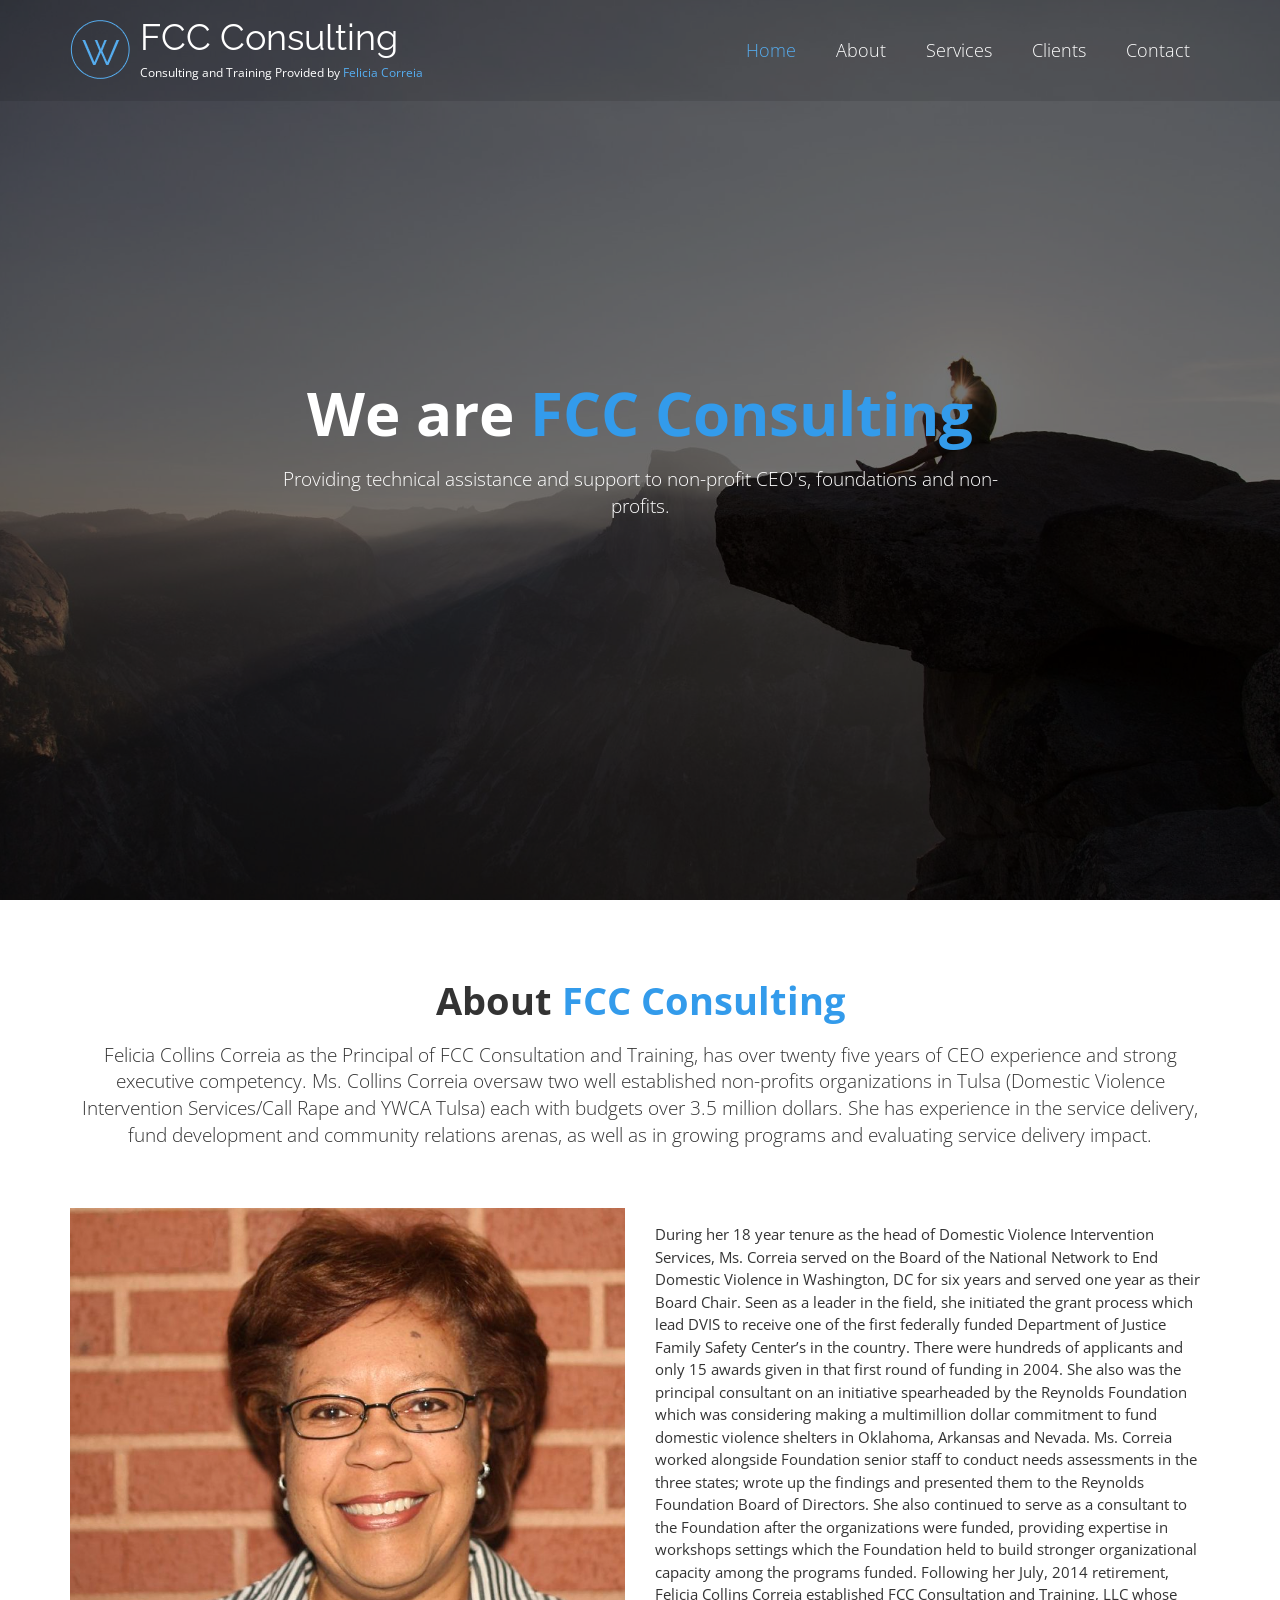
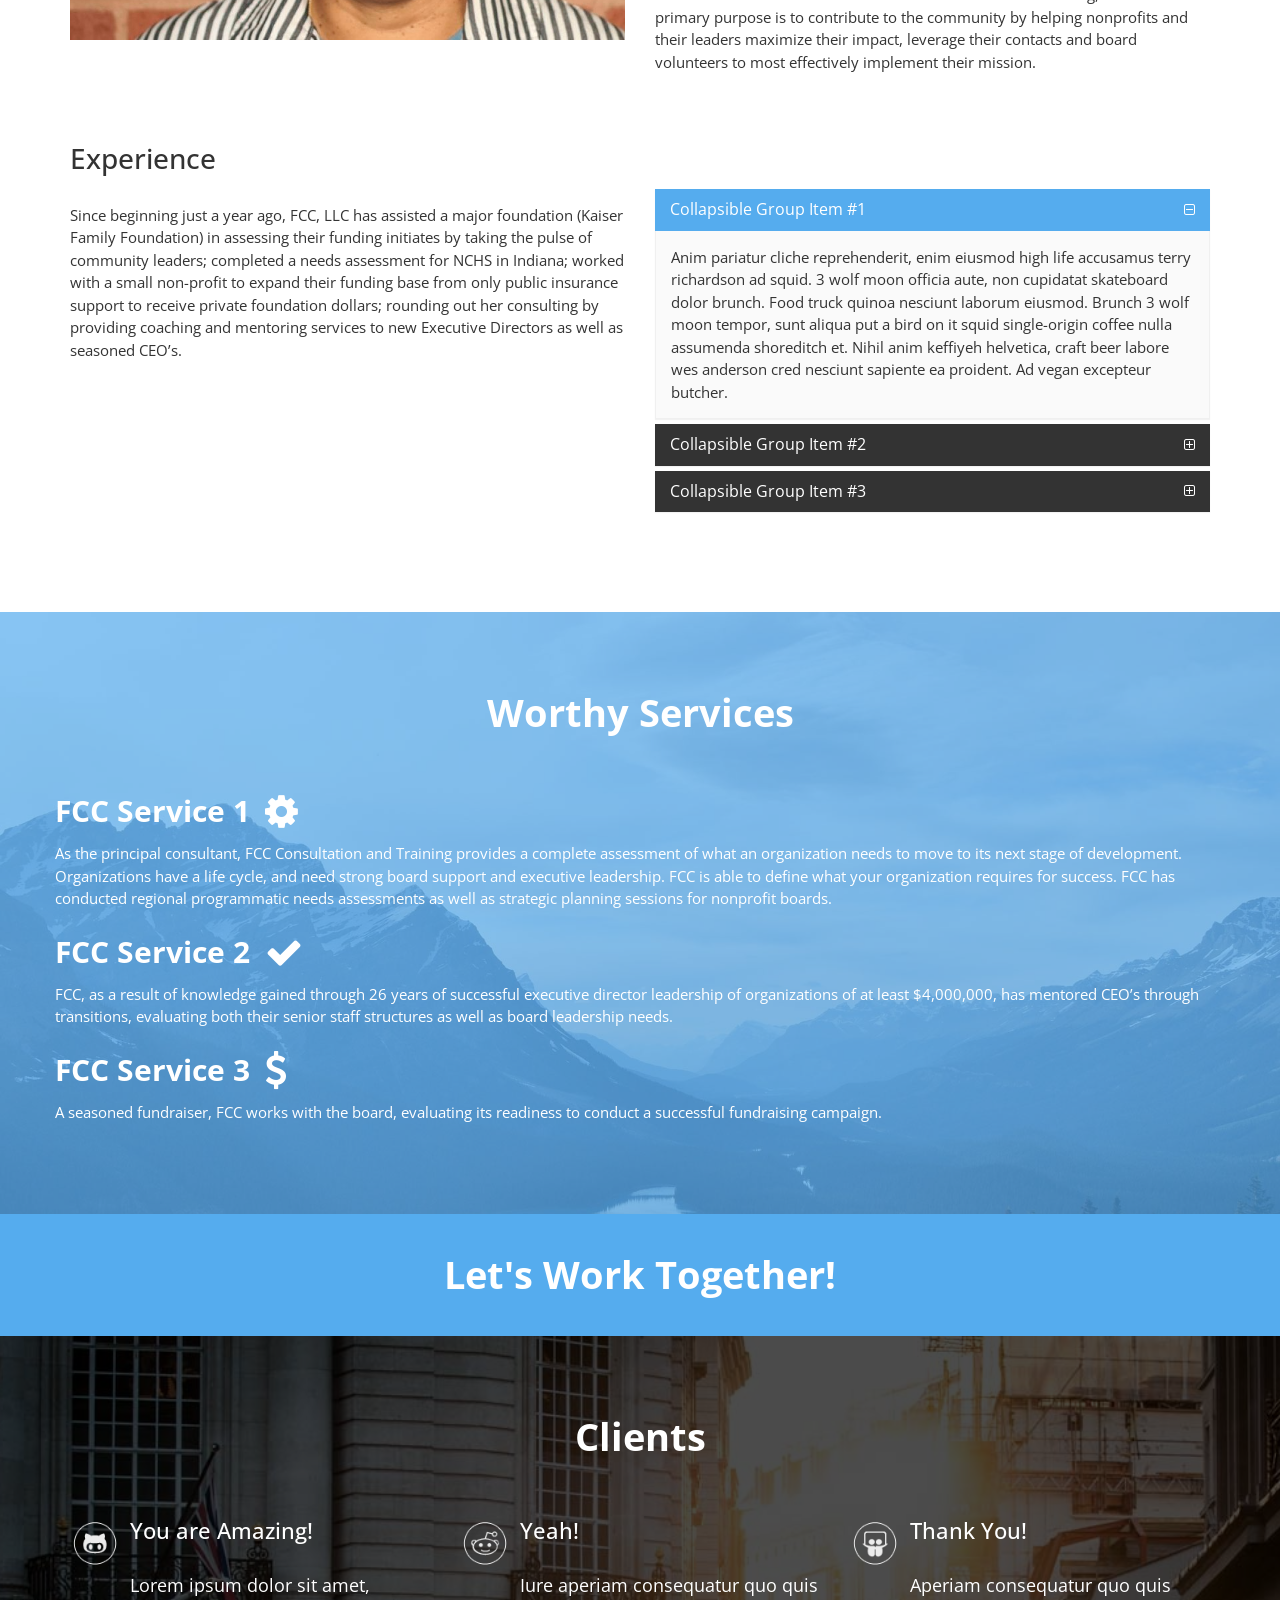
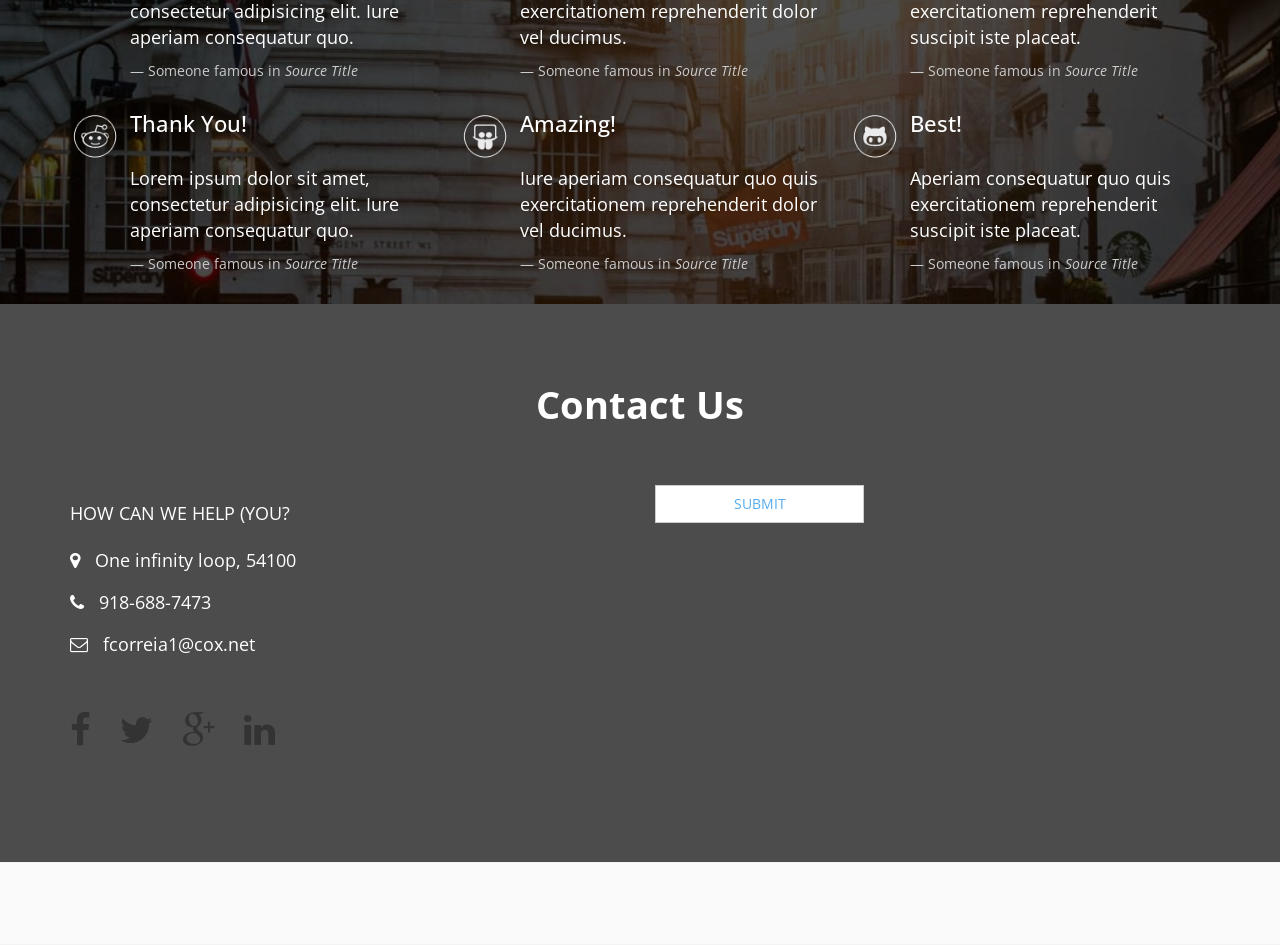
==== index.html @ 7b007cf4 "trying" ====
<!DOCTYPE html>
<!--[if IE 9]> <html lang="en" class="ie9"> <![endif]-->
<!--[if !IE]><!-->
<html lang="en">
<!--<![endif]-->
	<head>
		<meta charset="utf-8">
		<title>FCC Consulting and Training</title>
		<meta name="description" content="Worthy a Bootstrap-based, Responsive HTML5 Template">
		<meta name="author" content="htmlcoder.me">

		<!-- Mobile Meta -->
		<meta name="viewport" content="width=device-width, initial-scale=1.0">

		<!-- Favicon -->
		<link rel="shortcut icon" href="images/favicon.ico">

		<!-- Web Fonts -->
		<link href='http://fonts.googleapis.com/css?family=Open+Sans:400italic,700italic,400,700,300&amp;subset=latin,latin-ext' rel='stylesheet' type='text/css'>
		<link href='http://fonts.googleapis.com/css?family=Raleway:700,400,300' rel='stylesheet' type='text/css'>

		<!-- Bootstrap core CSS -->
		<link href="bootstrap/css/bootstrap.css" rel="stylesheet">

		<!-- Font Awesome CSS -->
		<link href="fonts/font-awesome/css/font-awesome.css" rel="stylesheet">

		<!-- Plugins -->
		<link href="css/animations.css" rel="stylesheet">

		<!-- Worthy core CSS file -->
		<link href="css/style.css" rel="stylesheet">

		<!-- Custom css --> 
		<link href="css/custom.css" rel="stylesheet">
	</head>

	<body class="no-trans">
		<!-- scrollToTop -->
		<!-- ================ -->
		<div class="scrollToTop"><i class="icon-up-open-big"></i></div>

		<!-- header start -->
		<!-- ================ --> 
		<header class="header fixed clearfix navbar navbar-fixed-top">
			<div class="container">
				<div class="row">
					<div class="col-md-4">

						<!-- header-left start -->
						<!-- ================ -->
						<div class="header-left clearfix">

							<!-- logo -->
							<div class="logo smooth-scroll">
								<a href="#banner"><img id="logo" src="images/logo.png" alt="Worthy"></a>
							</div>

							<!-- name-and-slogan -->
							<div class="site-name-and-slogan smooth-scroll">
								<div class="site-name"><a href="#banner">FCC Consulting</a></div>
								<div class="site-slogan">Consulting and Training Provided by <a> Felicia Correia</a></div>
							</div>

						</div>
						<!-- header-left end -->

					</div>
					<div class="col-md-8">

						<!-- header-right start -->
						<!-- ================ -->
						<div class="header-right clearfix">

							<!-- main-navigation start -->
							<!-- ================ -->
							<div class="main-navigation animated">

								<!-- navbar start -->
								<!-- ================ -->
								<nav class="navbar navbar-default" role="navigation">
									<div class="container-fluid">

										<!-- Toggle get grouped for better mobile display -->
										<div class="navbar-header">
											<button type="button" class="navbar-toggle" data-toggle="collapse" data-target="#navbar-collapse-1">
												<span class="sr-only">Toggle navigation</span>
												<span class="icon-bar"></span>
												<span class="icon-bar"></span>
												<span class="icon-bar"></span>
											</button>
										</div>

										<!-- Collect the nav links, forms, and other content for toggling -->
										<div class="collapse navbar-collapse scrollspy smooth-scroll" id="navbar-collapse-1">
											<ul class="nav navbar-nav navbar-right">
												<li class="active"><a href="#banner">Home</a></li>
												<li><a href="#about">About</a></li>
												<li><a href="#services">Services</a></li>
												<li><a href="#clients">Clients</a></li>
												<li><a href="#contact">Contact</a></li>
											</ul>
										</div>

									</div>
								</nav>
								<!-- navbar end -->

							</div>
							<!-- main-navigation end -->

						</div>
						<!-- header-right end -->

					</div>
				</div>
			</div>
		</header>
		<!-- header end -->

		<!-- banner start -->
		<!-- ================ -->
		<div id="banner" class="banner">
			<div class="banner-image"></div>
			<div class="banner-caption">
				<div class="container">
					<div class="row">
						<div class="col-md-8 col-md-offset-2 object-non-visible" data-animation-effect="fadeIn">
							<h1 class="text-center">We are <span>FCC Consulting</span></h1>
							<p class="lead text-center">Providing technical assistance and support to non-profit CEO's, foundations and non-profits.</p>
						</div>
					</div>
				</div>
			</div>
		</div>
		<!-- banner end -->

		<!-- section start -->
		<!-- ================ -->
		<div class="section clearfix object-non-visible" data-animation-effect="fadeIn">
			<div class="container">
				<div class="row">
					<div class="col-md-12">
						<h1 id="about" class="title text-center">About <span>FCC Consulting</span></h1>
						<p class="lead text-center">Felicia Collins Correia as the Principal of FCC Consultation and Training, has over twenty five years of CEO experience and strong executive competency.  Ms. Collins Correia oversaw two well established non-profits organizations in Tulsa (Domestic Violence Intervention Services/Call Rape and YWCA Tulsa) each with budgets over 3.5 million dollars.  She has experience in the service delivery, fund development and community relations arenas, as well as in growing programs and evaluating service delivery impact.</p>
						<div class="space"></div>
						<div class="row">
							<div class="col-md-6">
								<img src="images/ywca11.jpg" alt="">
								<div class="space"></div>
							</div>
							<div class="col-md-6">
								<p>During her 18 year tenure as the head of Domestic Violence Intervention Services, Ms. Correia served on the Board of the National Network to End Domestic Violence in Washington, DC for six years and served one year as their Board Chair. Seen as a leader in the field, she initiated the grant process which lead DVIS to receive one of the first federally funded Department of Justice Family Safety Center’s in the country. There were hundreds of applicants and only 15 awards given in that first round of funding in 2004. She also was the principal consultant on an initiative spearheaded by the Reynolds Foundation which was considering making a multimillion dollar commitment to fund domestic violence shelters in Oklahoma, Arkansas and Nevada.  Ms. Correia worked alongside Foundation senior staff to conduct needs assessments in the three states; wrote up the findings and presented them to the Reynolds Foundation Board of Directors.  She also continued to serve as a consultant to the Foundation after the organizations were funded, providing expertise in workshops settings which the Foundation held to build stronger organizational capacity among the programs funded. Following her July, 2014 retirement, Felicia Collins Correia established FCC Consultation and Training, LLC whose primary purpose is to contribute to the community by helping nonprofits and their leaders maximize their impact, leverage their contacts and board volunteers to most effectively implement their mission.</p>
							</div>
						</div>
						<div class="space"></div>
						<h2>Experience</h2>
						<div class="row">
							<div class="col-md-6">
								<p>Since beginning just a year ago, FCC, LLC has assisted a major foundation (Kaiser Family Foundation) in assessing their funding initiates by taking the pulse of community leaders; completed a needs assessment for NCHS in Indiana; worked with a small non-profit to expand their funding base from only public insurance support to receive private foundation dollars;   rounding out her consulting by providing coaching and mentoring services to new Executive Directors as well as seasoned CEO’s.</p>
							</div>
							<div class="col-md-6">
								<div class="panel-group" id="accordion" role="tablist" aria-multiselectable="true">
									<div class="panel panel-default">
										<div class="panel-heading" role="tab" id="headingOne">
											<h4 class="panel-title">
												<a data-toggle="collapse" data-parent="#accordion" href="#collapseOne" aria-expanded="true" aria-controls="collapseOne">
													Collapsible Group Item #1
												</a>
											</h4>
										</div>
										<div id="collapseOne" class="panel-collapse collapse in" role="tabpanel" aria-labelledby="headingOne">
											<div class="panel-body">
												Anim pariatur cliche reprehenderit, enim eiusmod high life accusamus terry richardson ad squid. 3 wolf moon officia aute, non cupidatat skateboard dolor brunch. Food truck quinoa nesciunt laborum eiusmod. Brunch 3 wolf moon tempor, sunt aliqua put a bird on it squid single-origin coffee nulla assumenda shoreditch et. Nihil anim keffiyeh helvetica, craft beer labore wes anderson cred nesciunt sapiente ea proident. Ad vegan excepteur butcher.
											</div>
										</div>
									</div>
									<div class="panel panel-default">
										<div class="panel-heading" role="tab" id="headingTwo">
											<h4 class="panel-title">
												<a class="collapsed" data-toggle="collapse" data-parent="#accordion" href="#collapseTwo" aria-expanded="false" aria-controls="collapseTwo">
													Collapsible Group Item #2
												</a>
											</h4>
										</div>
										<div id="collapseTwo" class="panel-collapse collapse" role="tabpanel" aria-labelledby="headingTwo">
											<div class="panel-body">
												Anim pariatur cliche reprehenderit, enim eiusmod high life accusamus terry richardson ad squid. 3 wolf moon officia aute, non cupidatat skateboard dolor brunch. Food truck quinoa nesciunt laborum eiusmod. Brunch 3 wolf moon tempor, sunt aliqua put a bird on it squid single-origin coffee nulla assumenda shoreditch et. Nihil anim keffiyeh helvetica, craft beer labore wes anderson cred nesciunt sapiente ea proident.
											</div>
										</div>
									</div>
									<div class="panel panel-default">
										<div class="panel-heading" role="tab" id="headingThree">
											<h4 class="panel-title">
												<a class="collapsed" data-toggle="collapse" data-parent="#accordion" href="#collapseThree" aria-expanded="false" aria-controls="collapseThree">
													Collapsible Group Item #3
												</a>
											</h4>
										</div>
										<div id="collapseThree" class="panel-collapse collapse" role="tabpanel" aria-labelledby="headingThree">
											<div class="panel-body">
												Richardson ad squid. 3 wolf moon officia aute, non cupidatat skateboard dolor brunch. Food truck quinoa nesciunt laborum eiusmod. Brunch 3 wolf moon tempor, sunt aliqua put a bird on it squid single-origin coffee nulla assumenda shoreditch et. Nihil anim keffiyeh helvetica, craft beer labore wes anderson cred nesciunt sapiente ea proident. Ad vegan excepteur butcher vice lomo. Leggings occaecat craft beer farm-to-table, raw denim aesthetic.
											</div>
										</div>
									</div>
								</div>
							</div>
						</div>
					</div>
				</div>
			</div>
		</div>
		<!-- section end -->

		<!-- section start -->
		<!-- ================ -->
		<div class="section translucent-bg bg-image-1 blue">
			<div class="container object-non-visible" data-animation-effect="fadeIn">
				<h1 id="services"  class="text-center title">Worthy Services</h1>
				<div class="space"></div>
				<div class="row">
						<div class="media">
							<div class="media" href = "#">
								<i class="fa fa-cog"></i>
							</div>
							<div class="media-body text-center">
								<h4 class="media-heading">FCC Service 1</h4>
								<p>As the principal consultant, FCC Consultation and Training provides a complete assessment of what an organization needs to move to its next stage of development.  Organizations have a life cycle, and need strong board support and executive leadership.  FCC is able to define what your organization requires for success.  FCC has conducted regional programmatic needs assessments as well as strategic planning sessions for nonprofit boards.</p>
							</div>
						</div>
						<div class="media" href = "#">
							<i class="fa fa-check"></i>
						</div>
						<div class="media">
							<div class="media-body text-center">
								<h4 class="media-heading">FCC Service 2</h4>
								<p>FCC, as a result of knowledge gained through 26 years of successful executive director leadership of organizations of at least $4,000,000, has mentored CEO’s through transitions, evaluating both their senior staff structures as well as board leadership needs.</p>
							</div>
						</div>
						<div class="media" href = "#">
							<i class="fa fa-usd"></i>
						</div>
						<div class="media">
							<div class="media-body text-center">
								<h4 class="media-heading">FCC Service 3</h4>
								<p>A seasoned fundraiser, FCC works with the board, evaluating its readiness to conduct a successful fundraising campaign.</p>
							</div>
						</div>
					<div class="space visible-xs"></div>
					<div class="col-sm-6">
					</div>
				</div>
			</div>
		</div>
		<!-- section end -->

		<!-- section start -->
		<!-- ================ -->
		<div class="default-bg space blue">
			<div class="container">
				<div class="row">
					<div class="col-md-8 col-md-offset-2">
						<h1 class="text-center">Let's Work Together!</h1>
					</div>
				</div>
			</div>
		</div>
		<!-- section end -->

		
		<!-- section start -->
		<!-- ================ -->
		<div class="section translucent-bg bg-image-2 pb-clear">
			<div class="container object-non-visible" data-animation-effect="fadeIn">
				<h1 id="clients" class="title text-center">Clients</h1>
				<div class="space"></div>
				<div class="row">
					<div class="col-md-4">
						<div class="media testimonial">
							<div class="media-left">
								<img src="images/testimonial-1.png" alt="">
							</div>
							<div class="media-body">
								<h3 class="media-heading">You are Amazing!</h3>
								<blockquote>
									<p>Lorem ipsum dolor sit amet, consectetur adipisicing elit. Iure aperiam consequatur quo.</p>
									<footer>Someone famous in <cite title="Source Title">Source Title</cite></footer>
								</blockquote>
							</div>
						</div>
					</div>
					<div class="col-md-4">
						<div class="media testimonial">
							<div class="media-left">
								<img src="images/testimonial-2.png" alt="">
							</div>
							<div class="media-body">
								<h3 class="media-heading">Yeah!</h3>
								<blockquote>
									<p>Iure aperiam consequatur quo quis exercitationem reprehenderit dolor vel ducimus.</p>
									<footer>Someone famous in <cite title="Source Title">Source Title</cite></footer>
								</blockquote>
							</div>
						</div>
					</div>
					<div class="col-md-4">
						<div class="media testimonial">
							<div class="media-left">
								<img src="images/testimonial-3.png" alt="">
							</div>
							<div class="media-body">
								<h3 class="media-heading">Thank You!</h3>
								<blockquote>
									<p>Aperiam consequatur quo quis exercitationem reprehenderit suscipit iste placeat.</p>
									<footer>Someone famous in <cite title="Source Title">Source Title</cite></footer>
								</blockquote>
							</div>
						</div>
					</div>
				</div>
				<div class="row">
					<div class="col-md-4">
						<div class="media testimonial">
							<div class="media-left">
								<img src="images/testimonial-2.png" alt="">
							</div>
							<div class="media-body">
								<h3 class="media-heading">Thank You!</h3>
								<blockquote>
									<p>Lorem ipsum dolor sit amet, consectetur adipisicing elit. Iure aperiam consequatur quo.</p>
									<footer>Someone famous in <cite title="Source Title">Source Title</cite></footer>
								</blockquote>
							</div>
						</div>
					</div>
					<div class="col-md-4">
						<div class="media testimonial">
							<div class="media-left">
								<img src="images/testimonial-3.png" alt="">
							</div>
							<div class="media-body">
								<h3 class="media-heading">Amazing!</h3>
								<blockquote>
									<p>Iure aperiam consequatur quo quis exercitationem reprehenderit dolor vel ducimus.</p>
									<footer>Someone famous in <cite title="Source Title">Source Title</cite></footer>
								</blockquote>
							</div>
						</div>
					</div>
					<div class="col-md-4">
						<div class="media testimonial">
							<div class="media-left">
								<img src="images/testimonial-1.png" alt="">
							</div>
							<div class="media-body">
								<h3 class="media-heading">Best!</h3>
								<blockquote>
									<p>Aperiam consequatur quo quis exercitationem reprehenderit suscipit iste placeat.</p>
									<footer>Someone famous in <cite title="Source Title">Source Title</cite></footer>
								</blockquote>
							</div>
						</div>
					</div>
				</div>
			</div>

		<!-- footer start -->
		<!-- ================ -->
		<footer id="footer">

			<!-- .footer start -->
			<!-- ================ -->
			<div class="footer section">
				<div class="container">
					<h1 class="title text-center" id="contact">Contact Us</h1>
					<div class="space"></div>
					<div class="row">
						<div class="col-sm-6">
							<div class="footer-content">
								<p class="large">HOW CAN WE HELP (YOU?</p>
								<ul class="list-icons">
									<li><i class="fa fa-map-marker pr-10"></i> One infinity loop, 54100</li>
									<li><i class="fa fa-phone pr-10"></i> 918-688-7473</li>
									<li><i class="fa fa-envelope-o pr-10"></i> fcorreia1@cox.net</li>
								</ul>
								<ul class="social-links">
									<li class="facebook"><a target="_blank" href="https://www.facebook.com/pages/HtmlCoder/714570988650168"><i class="fa fa-facebook"></i></a></li>
									<li class="twitter"><a target="_blank" href="https://twitter.com/HtmlcoderMe"><i class="fa fa-twitter"></i></a></li>
									<li class="googleplus"><a target="_blank" href="http://plus.google.com"><i class="fa fa-google-plus"></i></a></li>
									<li class="linkedin"><a target="_blank" href="http://www.linkedin.com"><i class="fa fa-linkedin"></i></a></li>
								</ul>
							</div>
						</div>
						<div class="col-sm-6">
							<div class="footer-content">
								<form action="untitled.php" method="post" enctype="multipart/form-data">
<!-- 								<div class="form-group has-feedback">
								<label class="sr-only" for="name2">Name</label>
								<input class="form-control" name="name2" placeholder="Name" required="">

								</div>

								<div class="form-group has-feedback">
								<label class="sr-only" for="email2">Email address</label>
								<input class="form-control" name="email2" type="email" placeholder="Enter email" required="">

								</div>

								<div class="form-group has-feedback">
								<label class="sr-only" for="message2">Message</label>
								<textarea class="form-control" name="message2" rows="8" placeholder="Message" required=""></textarea> -->

								</div>
								<input id="submit" value="Submit" class="btn btn-default">

								<!-- name="submit" type="submit" --> 
								</form>
							</div>
						</div>
					</div>
				</div>
			</div>
			<!-- .footer end -->

			<!-- .subfooter start -->
			<!-- ================ -->
			<div class="subfooter">
				<div class="container">
					<div class="row">
						<div class="col-md-12">
							<!--<p class="text-center">Copyright © 2014 Worthy by <a target="_blank" href="http://htmlcoder.me">HtmlCoder</a>.</p> -->
						</div>
					</div>
				</div>
			</div>
			<!-- .subfooter end -->

		</footer>
		<!-- footer end -->

		<!-- JavaScript files placed at the end of the document so the pages load faster
		================================================== -->
		<!-- Jquery and Bootstap core js files -->
		<script type="text/javascript" src="plugins/jquery.min.js"></script>
		<script type="text/javascript" src="bootstrap/js/bootstrap.min.js"></script>

		<!-- Modernizr javascript -->
		<script type="text/javascript" src="plugins/modernizr.js"></script>

		<!-- Isotope javascript -->
		<script type="text/javascript" src="plugins/isotope/isotope.pkgd.min.js"></script>
		
		<!-- Backstretch javascript -->
		<script type="text/javascript" src="plugins/jquery.backstretch.min.js"></script>

		<!-- Appear javascript -->
		<script type="text/javascript" src="plugins/jquery.appear.js"></script>

		<!-- Initialization of Plugins -->
		<script type="text/javascript" src="js/template.js"></script>

		<!-- Custom Scripts -->
		<script type="text/javascript" src="js/custom.js"></script>

	</body>
</html>
---- css/animations.css ----
/*!
Animate.css - http://daneden.me/animate
Licensed under the MIT license - http://opensource.org/licenses/MIT

Copyright (c) 2014 Daniel Eden
*/

@import url(animate.css);

/*
Theme Name: Worthy - Free Powerful Theme by HtmlCoder
Author:HtmlCoder
Author URI:http://www.htmlcoder.me
Version:1.0.0
Created:November 2014
License: Creative Commons Attribution 3.0 License (https://creativecommons.org/licenses/by/3.0/)
File Description: Custom Animations
*/

/*Custom Animations*/

@-webkit-keyframes fadeInDownSmall {
  0% {
    opacity: 0;
    -webkit-transform: translate3d(0, -20px, 0);
    transform: translate3d(0, -20px, 0);
  }

  100% {
    opacity: 1;
    -webkit-transform: translate3d(0, 0, 0);
    transform: translate3d(0, 0, 0);
  }
}

@keyframes fadeInDownSmall {
  0% {
    opacity: 0;
    -webkit-transform: translate3d(0, -20px, 0);
    -ms-transform: translate3d(0, -20px, 0);
    transform: translate3d(0, -20px, 0);
  }

  100% {
    opacity: 1;
    -webkit-transform: translate3d(0, 0, 0);
    -ms-transform: translate3d(0, 0, 0);
    transform: translate3d(0, 0, 0);
  }
}

.fadeInDownSmall {
  -webkit-animation-name: fadeInDownSmall;
  animation-name: fadeInDownSmall;
}

@-webkit-keyframes fadeInLeftSmall {
  0% {
    opacity: 0;
    -webkit-transform: translate3d(-20px, 0, 0);
    transform: translate3d(-20px, 0, 0);
  }

  100% {
    opacity: 1;
    -webkit-transform: none;
    transform: none;
  }
}

@keyframes fadeInLeftSmall {
  0% {
    opacity: 0;
    -webkit-transform: translate3d(-20px, 0, 0);
    -ms-transform: translate3d(-20px, 0, 0);
    transform: translate3d(-20px, 0, 0);
  }

  100% {
    opacity: 1;
    -webkit-transform: none;
    -ms-transform: none;
    transform: none;
  }
}

.fadeInLeftSmall {
  -webkit-animation-name: fadeInLeftSmall;
  animation-name: fadeInLeftSmall;
}

@-webkit-keyframes fadeInRightSmall {
  0% {
    opacity: 0;
    -webkit-transform: translate3d(20px, 0, 0);
    transform: translate3d(20px, 0, 0);
  }

  100% {
    opacity: 1;
    -webkit-transform: none;
    transform: none;
  }
}

@keyframes fadeInRightSmall {
  0% {
    opacity: 0;
    -webkit-transform: translate3d(20px, 0, 0);
    -ms-transform: translate3d(20px, 0, 0);
    transform: translate3d(20px, 0, 0);
  }

  100% {
    opacity: 1;
    -webkit-transform: none;
    -ms-transform: none;
    transform: none;
  }
}

.fadeInRightSmall {
  -webkit-animation-name: fadeInRightSmall;
  animation-name: fadeInRightSmall;
}

@-webkit-keyframes fadeInUpSmall {
  0% {
    opacity: 0;
    -webkit-transform: translate3d(0, 20px, 0);
    transform: translate3d(0, 20px, 0);
  }

  100% {
    opacity: 1;
    -webkit-transform: none;
    transform: none;
  }
}

@keyframes fadeInUpSmall {
  0% {
    opacity: 0;
    -webkit-transform: translate3d(0, 20px, 0);
    -ms-transform: translate3d(0, 20px, 0);
    transform: translate3d(0, 20px, 0);
  }

  100% {
    opacity: 1;
    -webkit-transform: none;
    -ms-transform: none;
    transform: none;
  }
}

.fadeInUpSmall {
  -webkit-animation-name: fadeInUpSmall;
  animation-name: fadeInUpSmall;
}
---- css/style.css ----
/* Theme Name:Worthy - Free Powerful Theme by HtmlCoder
Author:HtmlCoder
Author URI:http://www.htmlcoder.me
Version:1.0.0
Created:November 2014
License:Creative Commons Attribution 3.0 License (https://creativecommons.org/licenses/by/3.0/)
File Description:Main CSS file of the template */

/* Typography
----------------------------------------------------------------------------- */
body {
	font-family: 'Open Sans', sans-serif;
}
.site-name {
	font-family: 'Raleway', sans-serif;
}
html,
body {
	height: 100%;
}
body {
	font-size: 15px;
	line-height: 1.50;
	color: #333333;
	background-color: #ffffff;
	position: relative;
}
h1,
h2,
h3,
h4,
h5,
h6 {
	color: #333333;
}
h1 {
	font-size: 38px;
	font-weight: 700;
	margin-bottom: 20px;
}
h2 {
	font-size: 28px;
	margin-bottom: 15px;
}
h3 {
	font-size: 22px;
}
h4 {
	font-size: 30px;
	font-weight: 700;
	text-align: -webkit-auto;
}
h5 {
	font-size: 16px;
	text-transform: uppercase;
	font-weight: 700;
	text-align: -webkit-auto;
}
h6 {
	font-weight: 700;
	text-align: -webkit-auto;
}
h1 span,
h2 span,
h3 span,
h4 span {
	color: #339BEB;
}
.text-colored {
	color: #55acee;
}
a {
	color: #55acee;
}
a:hover {
	color: #339BEB;
}
a:focus,
a:active {
	outline: none;
}
.large {
	font-size: 18px;
}
img {
	display: block;
	max-width: 100%;
	height: auto;
}
.list-unstyled li {
	padding: 5px 0;
}
.list-horizontal {
	padding: 15px 0;
}
.list-horizontal-item img {
	display: block;
	margin: 0 auto;
}
.list-icons {
	padding: 0;
	margin: 20px 0;
	list-style: none;
	font-size: 18px;
}
.list-icons li {
	padding: 0 0 15px 0;
}
blockquote {
	border-left: none;
	padding-left: 0;
	padding-right: 0;
}
.title {
	margin-top: 0;
}

/* Layout
----------------------------------------------------------------------------- */
.header {
	color: #ffffff;
	background-color: rgba(0, 0, 0, 0.10);
	padding: 10px 0;
	-webkit-transition: all 0.2s ease-in-out;
	-moz-transition: all 0.2s ease-in-out;
	-o-transition: all 0.2s ease-in-out;
	-ms-transition: all 0.2s ease-in-out;
	transition: all 0.2s ease-in-out;
}
.banner {
	width: 100%;
	height: 100%;
	min-height: 100%;
	position: relative;
	color: #fff;
}
.banner-image {
	vertical-align: middle;
	min-height: 100%;
	width: 100%;
}
.banner:after {
	position: absolute;
	top: 0;
	left: 0;
	right: 0;
	bottom: 0;
	background-color: rgba(0, 0, 0, 0.55);
	content: "";
}
.banner-caption {
	position: absolute;
	top: 40%;
	width: 100%;
	z-index: 2;
}
.subfooter {
	background-color: #fafafa;
	border-top: 1px solid #f3f3f3;
	border-bottom: 1px solid #f3f3f3;
	padding: 40px 0;
}
.section {
	background-color: #ffffff;
	padding: 80px 0;
}

/* Backgrounds
----------------------------------------------------------------------------- */
.default-bg {
	background-color: #222222;
	color: #ffffff;
}
.default-bg.blue {
	background-color: #55acee;
}
.translucent-bg {
	color: #ffffff;
}
.default-bg h1,
.default-bg h2,
.default-bg h3,
.default-bg h4,
.default-bg h5,
.default-bg h6,
.translucent-bg h1,
.translucent-bg h2,
.translucent-bg h3,
.translucent-bg h4,
.translucent-bg h5,
.translucent-bg h6 {
	color: #ffffff;
}
.default-bg blockquote footer,
.translucent-bg blockquote footer {
	color: #cccccc;
}
.default-bg a,
.translucent-bg a {
	color: #ffffff;
	text-decoration: underline;
}
.default-bg a:hover,
.translucent-bg a:hover {
	text-decoration: none;
}
.translucent-bg {
	-webkit-background-size: cover !important;
	-moz-background-size: cover !important;
	-o-background-size: cover !important;
	background-size: cover !important;
	background-position: 50% 0;
	background-repeat: no-repeat;
	z-index: 1;
	position: relative;
}
.translucent-bg .translucent-bg {
	margin-top: 80px;
	z-index: 3;
}
.translucent-bg:after {
	content: "";
	position: absolute;
	top: 0;
	left: 0;
	z-index: 2;
	width: 100%;
	height: 100%;
	background-color: rgba(0, 0, 0, 0.7);
}
.translucent-bg.blue:after {
	background-color: rgba(85, 172, 238, 0.7);
}
.translucent-bg .container {
	z-index: 3;
	position: relative;
}
.bg-image-1 {
	background: url("../images/bg-image-1.jpg") 50% 0px no-repeat;
}
.bg-image-2 {
	background: url("../images/bg-image-2.jpg") 50% 0px no-repeat;
}

/* Misc
----------------------------------------------------------------------------- */
.object-non-visible {
	opacity: 0;
	filter: alpha(opacity=0);
}
.object-visible,
.touch .object-non-visible {
	opacity: 1 !important;
	filter: alpha(opacity=100) !important;
}

/* Targeting only Firefox for smoothest animations */
@-moz-document url-prefix() {
	.object-visible,
	.touch .object-non-visible {
		-webkit-transition: opacity 0.6s ease-in-out;
		-moz-transition: opacity 0.6s ease-in-out;
		-o-transition: opacity 0.6s ease-in-out;
		-ms-transition: opacity 0.6s ease-in-out;
		transition: opacity 0.6s ease-in-out;
	}
}
.space {
	padding: 20px 0;
}
.pr-10 {
	padding-right: 10px;
}
.pl-10 {
	padding-left: 10px;
}
.pb-clear {
	padding-bottom: 0;
}

/* Sections
----------------------------------------------------------------------------- */
.banner-caption h1,
.banner-caption h2,
.banner-caption h3,
.banner-caption h4,
.banner-caption h5,
.banner-caption h6 {
	color: #ffffff;
}
.banner-caption h1 {
	font-size: 60px;
}
.subfooter p {
	margin-bottom: -1000px;
}

/* Template Components
----------------------------------------------------------------------------- */
/* Buttons
---------------------------------- */
.btn {
	padding: 8px 15px;
	font-size: 14px;
	line-height: 1.42857143;
	min-width: 160px;
	text-align: center;
	border-radius: 0;
	text-transform: uppercase;
	-webkit-transition: all 0.2s ease-in-out;
	-moz-transition: all 0.2s ease-in-out;
	-ms-transition: all 0.2s ease-in-out;
	-o-transition: all 0.2s ease-in-out;
	transition: all 0.2s ease-in-out;
}
.btn-default {
	color: #55acee;
	border: 1px solid #cccccc;
}
.btn-default:hover {
	color: #ffffff;
	background-color: #339BEB;
	border-color: #339BEB;
}

/* Collapse
---------------------------------- */
.panel-group .panel {
	-webkit-border-radius: 0px;
	-moz-border-radius: 0px;
	border-radius: 0px;
	border: none;
}
.panel-default > .panel-heading {
	padding: 0;
	outline: none;
	border: none;
	-webkit-border-radius: 0;
	-moz-border-radius: 0;
	-o-border-radius: 0;
	border-radius: 0;
	width: 100%;
}
.panel-default > .panel-heading + .panel-collapse > .panel-body {
	border: 1px solid #f0f0f0;
	border-top: none;
	background-color: #fafafa
}
.panel-heading a {
	font-weight: 400;
	padding: 12px 35px 12px 15px;
	display: inline-block;
	width: 100%;
	background-color: #55acee;
	color: #ffffff;
	position: relative;
	text-decoration: none;
}
.panel-heading a.collapsed {
	color: #ffffff;
	background-color: #333333;
}
.panel-heading a:after {
	font-family: "FontAwesome";
	content: "\f147";
	position: absolute;
	right: 15px;
	font-size: 14px;
	font-weight: 300;
	top: 50%;
	line-height: 1;
	margin-top: -7px;
}
.panel-heading a.collapsed:after {
	content: "\f196";
}
.panel-heading a:hover {
	text-decoration: none;
	background-color: #55acee;
	color: #ffffff;
}
.panel-title a i {
	padding-right: 10px;
	font-size: 20px;
}

/* Pills
---------------------------------- */
.nav-pills > li.active > a,
.nav-pills > li.active > a:hover,
.nav-pills > li.active > a:focus,
.nav-pills > li > a:hover {
	background-color: #55acee;
	border-color: #55acee;
	color: #ffffff;
}
.nav-pills > li > a {
	border-radius: 0;
	padding: 8px 20px;
	border: 1px solid #cacaca;
	color: #666666;
	font-size: 12px;
	text-transform: uppercase;
	font-weight: 300;
}

/* Forms
---------------------------------- */
.form-control {
	height: 45px;
	-webkit-border-radius: 0px;
	-moz-border-radius: 0px;
	border-radius: 0px;
}
.form-control-feedback {
	color: #cccccc;
}
.has-feedback label.sr-only ~ .form-control-feedback {
	top: 15px;
}
textarea {
	resize: vertical;
}

/* Modals
---------------------------------- */
.modal-content {
	-webkit-border-radius: 0px;
	-moz-border-radius: 0px;
	border-radius: 0px;
}
.modal-header {
	background-color: #55acee;
	color: #ffffff;
}
.modal-header h4 {
	color: #ffffff;
}
.modal-header .close {
	font-weight: 300;
	color: #FFFFFF;
	text-shadow: none;
	filter: alpha(opacity=100);
	opacity: 1;
}

/* Large devices (Large desktops 1200px and up) */
@media (min-width:1200px) {
	.modal-lg {
		width: 1140px;
	}
}

/* Media
---------------------------------- */
.media .fa {
    font-size: 38px;
    width: 40px;
    height: 25px;
    line-height: 35px;
    padding: 0px 210px;
    text-align: left;
    position: absolute;
}

/* Navigations
----------------------------------------------------------------------------- */
.header .navbar {
	margin-bottom: 0;
}
.main-navigation .navbar-default {
	background-color: transparent;
	border: none;
}
.main-navigation .navbar-default .navbar-nav > li > a {
	color: #fff;
	padding: 10px 20px;
	font-size: 18px;
	font-weight: 300;
}
.main-navigation .navbar-default .navbar-nav > li.active > a {
	background-color: transparent;
	color: #55acee;
}
.main-navigation .navbar-default .navbar-nav > li > a:hover,
.main-navigation .navbar-default .navbar-nav > li.active > a:hover {
	color: #55acee;
}
@media (min-width:768px) {
	.main-navigation .navbar-default .navbar-nav > li > a {
		padding-top: 30px;
		padding-bottom: 30px;
		-webkit-transition: all 0.3s ease-in-out;
		-moz-transition: all 0.3s ease-in-out;
		-o-transition: all 0.3s ease-in-out;
		-ms-transition: all 0.3s ease-in-out;
		transition: all 0.3s ease-in-out;
	}
}
@media (min-width:768px) and (max-width:991px) {
	.main-navigation .container-fluid {
		padding-left: 0;
		padding-right: 0;
	}
	.navbar-nav {
		float: left !important;
	}
}
@media (max-width:767px) {
	.header.navbar-fixed-top {
		position: absolute;
	}
}

/* Fixed Header
----------------------------------------------------------------------------- */
.fixed-header-on .header {
	background-color: rgba(0, 0, 0, 0.95);
	padding: 5px 0;
}
.fixed-header-on .site-name {
	font-size: 24px;
}
.fixed-header-on .logo {
	-webkit-transform: scale(0.8);
	transform: scale(0.8);
	margin-top: 0;
	margin-bottom: 0;
}
@media (min-width:768px) {
	.fixed-header-on .navbar-default .navbar-nav > li > a {
		padding-top: 20px;
		padding-bottom: 20px;
	}
}
@media (max-width:991px) {
	.fixed-header-on .logo,
	.fixed-header-on .site-name,
	.fixed-header-on .site-slogan {
		display: none;
	}
}

/* Blocks/Widgets
----------------------------------------------------------------------------- */
/* Logo, Site Name, Site Slogan
---------------------------------- */
.logo {
	margin: 10px 10px 10px 0;
	-webkit-transition: all 0.3s ease-in-out;
	-moz-transition: all 0.3s ease-in-out;
	-o-transition: all 0.3s ease-in-out;
	-ms-transition: all 0.3s ease-in-out;
	transition: all 0.3s ease-in-out;
}
.logo,
.site-name-and-slogan {
	float: left;
}
.site-name {
	font-size: 36px;
	-webkit-transition: all 0.3s ease-in-out;
	-moz-transition: all 0.3s ease-in-out;
	-o-transition: all 0.3s ease-in-out;
	-ms-transition: all 0.3s ease-in-out;
	transition: all 0.3s ease-in-out;
}
.site-name a {
	color: #ffffff;
}
.site-name a:hover {
	text-decoration: none;
}
.site-slogan {
	font-size: 12px;
}

/* Testimonials
---------------------------------- */
.testimonial .media-left {
	width: 60px;
}

/* Social Links
---------------------------------- */
.social-links {
	padding: 0;
	list-style: none;
	margin: 15px 0;
}
.social-links li {
	margin: 10px 25px 10px 0;
	display: inline-block;
	font-size: 36px;
}
.social-links li a {
	color: #333333;
	-webkit-transition: all 0.2s ease-in-out;
	-moz-transition: all 0.2s ease-in-out;
	-o-transition: all 0.2s ease-in-out;
	-ms-transition: all 0.2s ease-in-out;
	transition: all 0.2s ease-in-out;
}
.social-links li.twitter a:hover {
	color: #55acee;
}
.social-links li.skype a:hover {
	color: #00aff0;
}
.social-links li.linkedin a:hover {
	color: #0976b4;
}
.social-links li.googleplus a:hover {
	color: #dd4b39;
}
.social-links li.youtube a:hover {
	color: #b31217;
}
.social-links li.flickr a:hover {
	color: #ff0084;
}
.social-links li.facebook a:hover {
	color: #3b5998;
}
.social-links li.pinterest a:hover {
	color: #cb2027;
}

/* Isotope Items
---------------------------------- */
.filters {
	margin: 0 0 30px 0;
}
.filters .nav-pills > li {
	margin-right: 2px;
	margin-bottom: 2px;
}
.filters .nav-pills > li + li {
	margin-left: 0px;
}
.text-center.filters .nav-pills > li {
	margin-right: 2px;
	margin-left: 2px;
	margin-bottom: 2px;
	display: inline-block;
	float: none;
}
.isotope-container {
	overflow: hidden;
}
.isotope-item {
	margin-bottom: 20px;
}
.isotope-item .btn-default {
	color: #999999;
}
.isotope-item .btn-default:hover {
	color: #ffffff;
}
@media (max-width:480px) {
	.filters .nav-pills > li {
		width: 100%;
		display: block;
	}
}

/* Images Overlay
----------------------------------------------------------------------------- */
.overlay-container {
	position: relative;
	display: block;
	overflow: hidden;
}
.overlay {
	position: absolute;
	top: 0;
	bottom: -1px;
	left: 0;
	right: -1px;
	background-color: rgba(85, 172, 238, 0.9);
	cursor: pointer;
	overflow: hidden;
	opacity: 0;
	filter: alpha(opacity=0);
	-webkit-transform: scale(0.8);
	transform: scale(0.8);
	-webkit-transition: all linear 0.2s;
	-moz-transition: all linear 0.2s;
	-ms-transition: all linear 0.2s;
	-o-transition: all linear 0.2s;
	transition: all linear 0.2s;
}
.overlay:hover {
	text-decoration: none;
}
.overlay span {
	position: absolute;
	display: block;
	bottom: 10px;
	text-align: center;
	width: 100%;
	color: #ffffff;
	font-size: 13px;
	font-weight: 300;
}
.overlay i {
	position: absolute;
	left: 50%;
	top: 50%;
	font-size: 18px;
	line-height: 1x;
	color: #ffffff;
	margin-top: -8px;
	margin-left: -8px;
	text-align: center;
}
.overlay-container:hover .overlay {
	opacity: 1;
	filter: alpha(opacity=100);
	-webkit-transform: scale(1);
	transform: scale(1);
}
---- css/custom.css ----
/*
Theme Name: Worthy - Free Powerful Theme by HtmlCoder
Author:HtmlCoder
Author URI:http://www.htmlcoder.me
Version:1.0.0
Created:November 2014
License: Creative Commons Attribution 3.0 License (https://creativecommons.org/licenses/by/3.0/)
File Description: Place here your custom CSS styles
*/
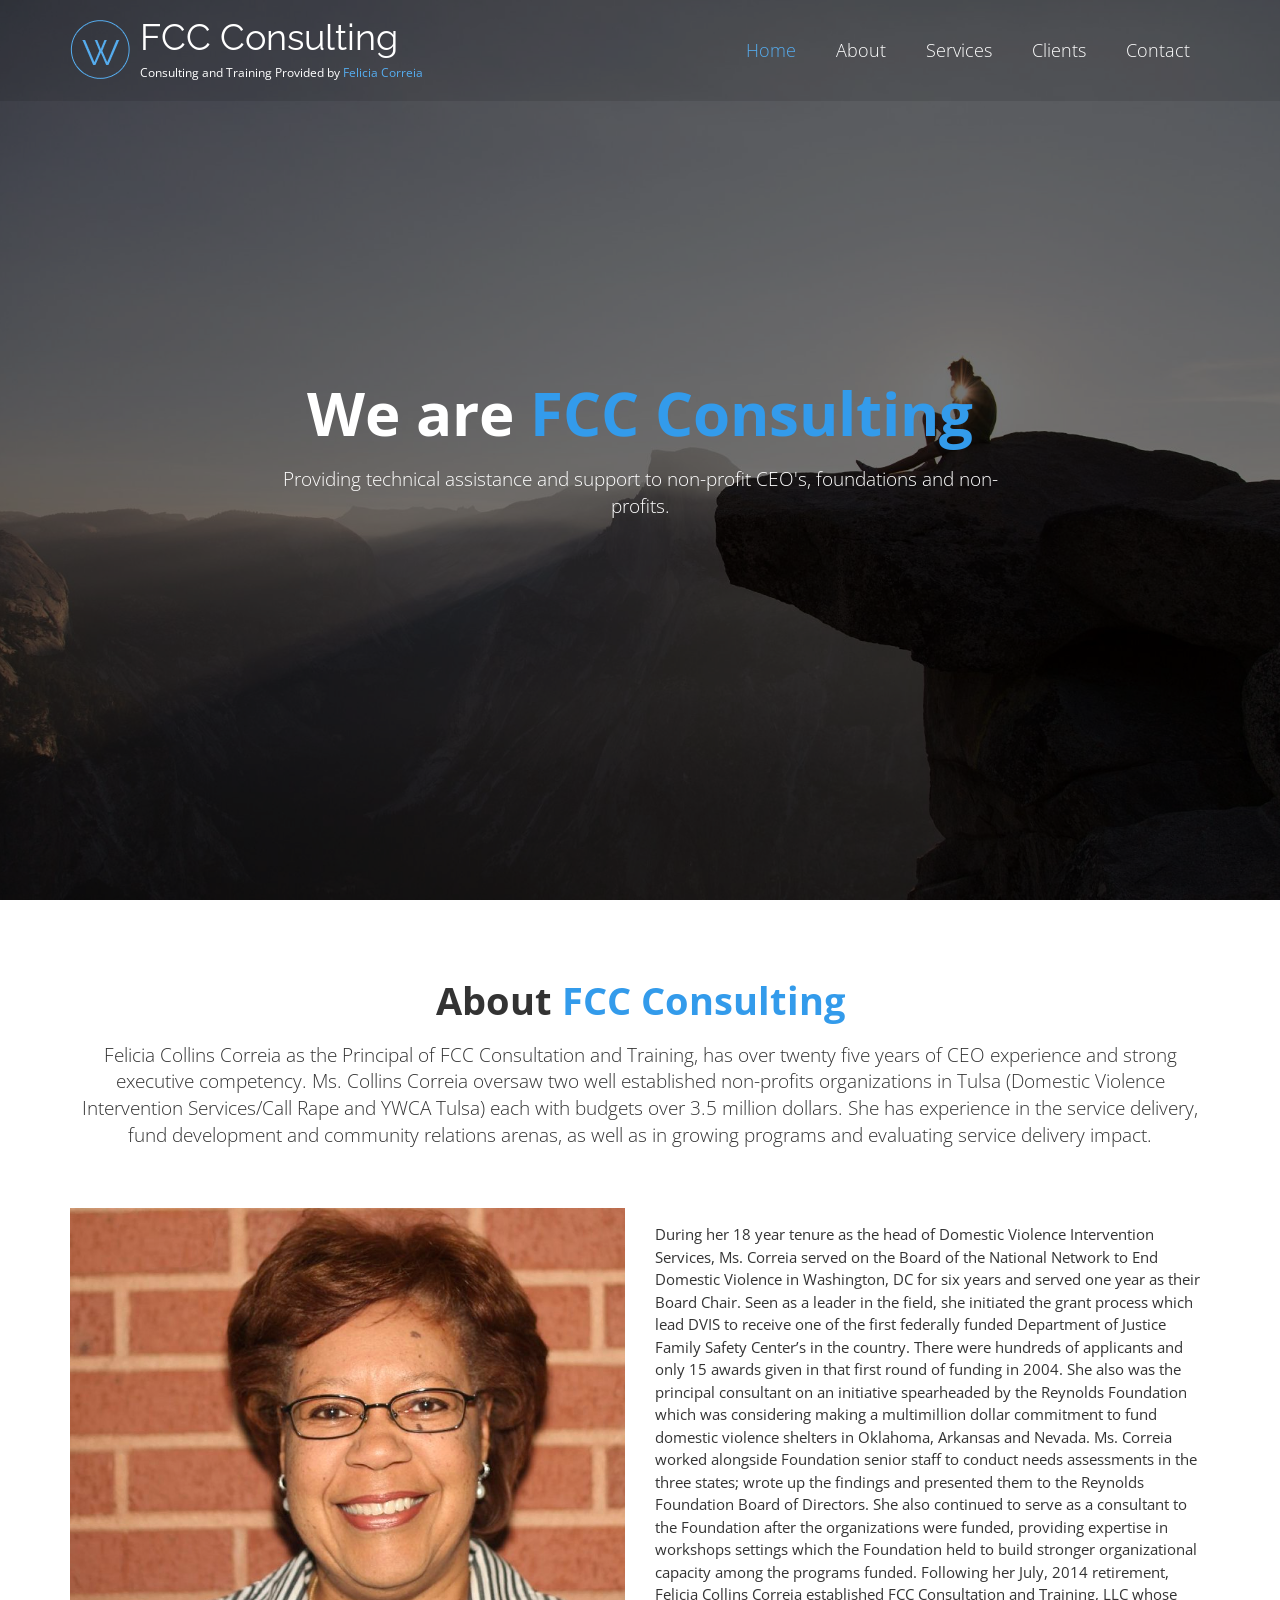
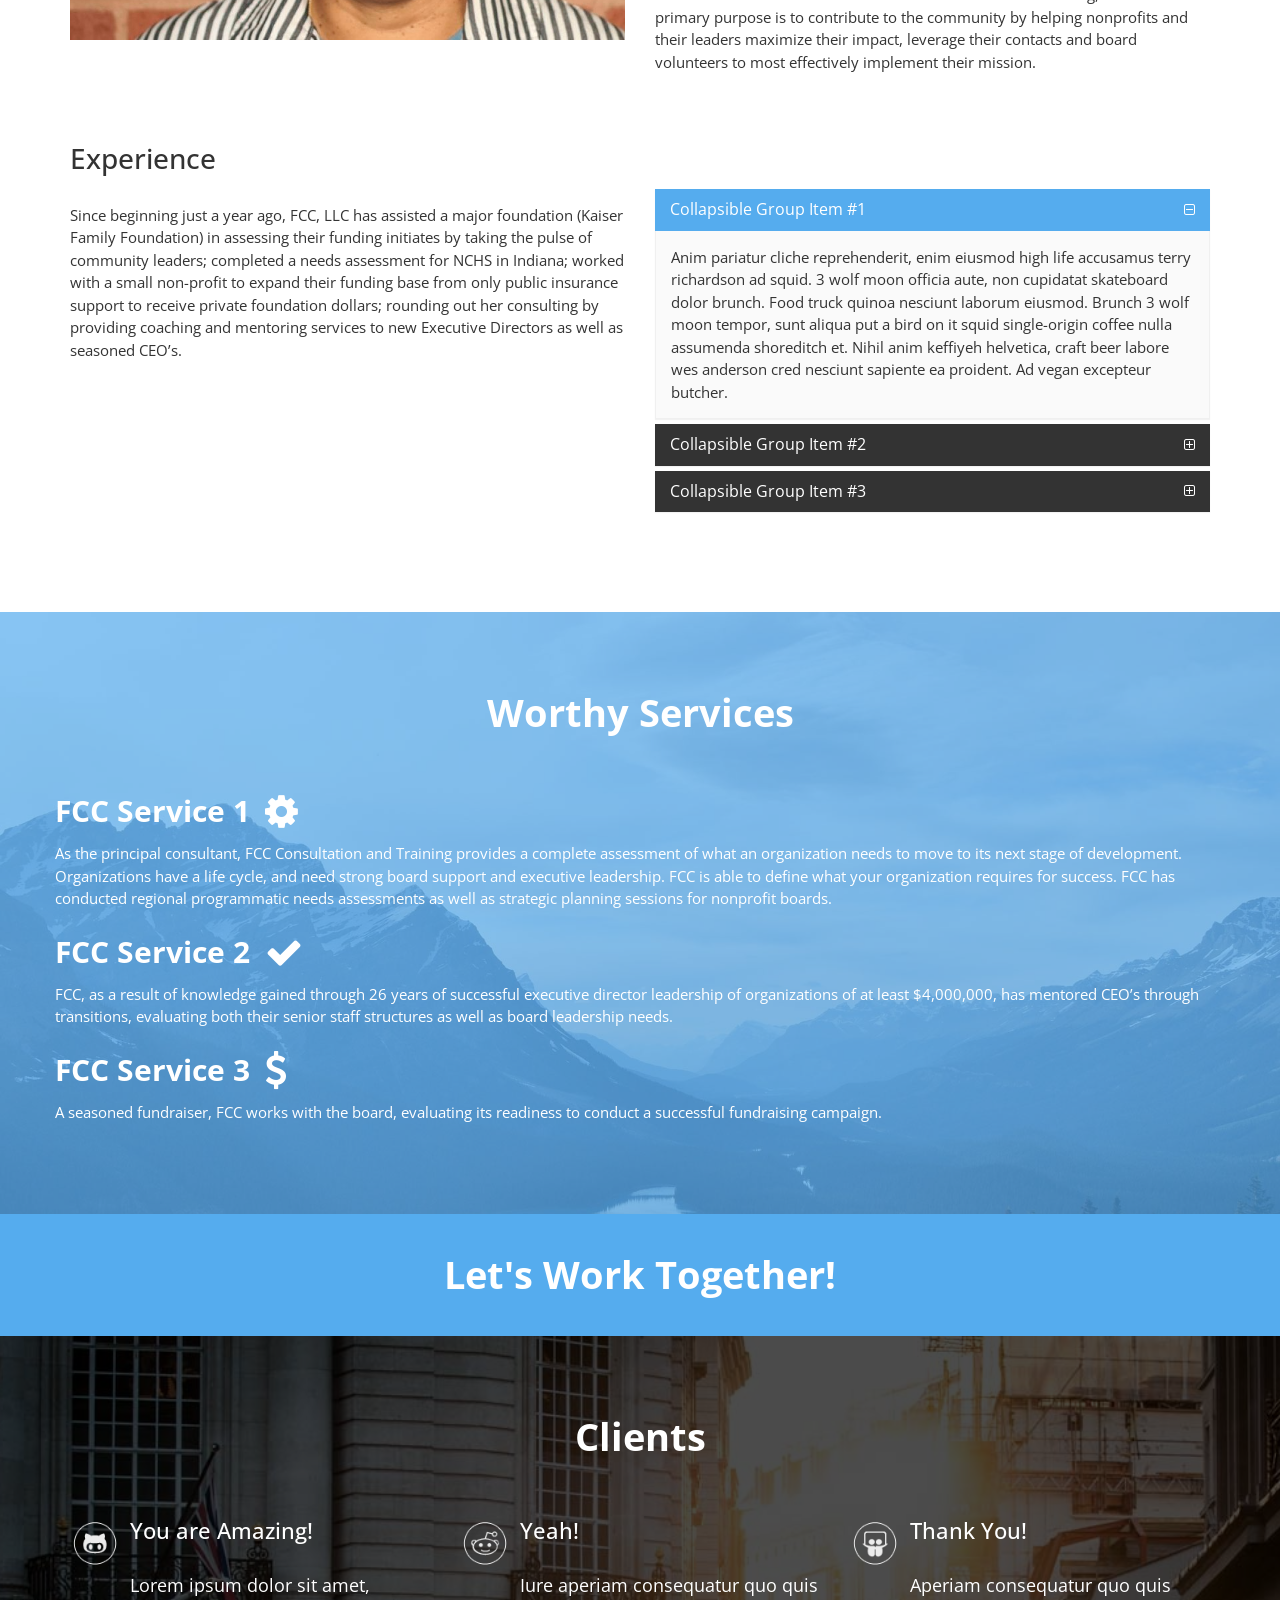
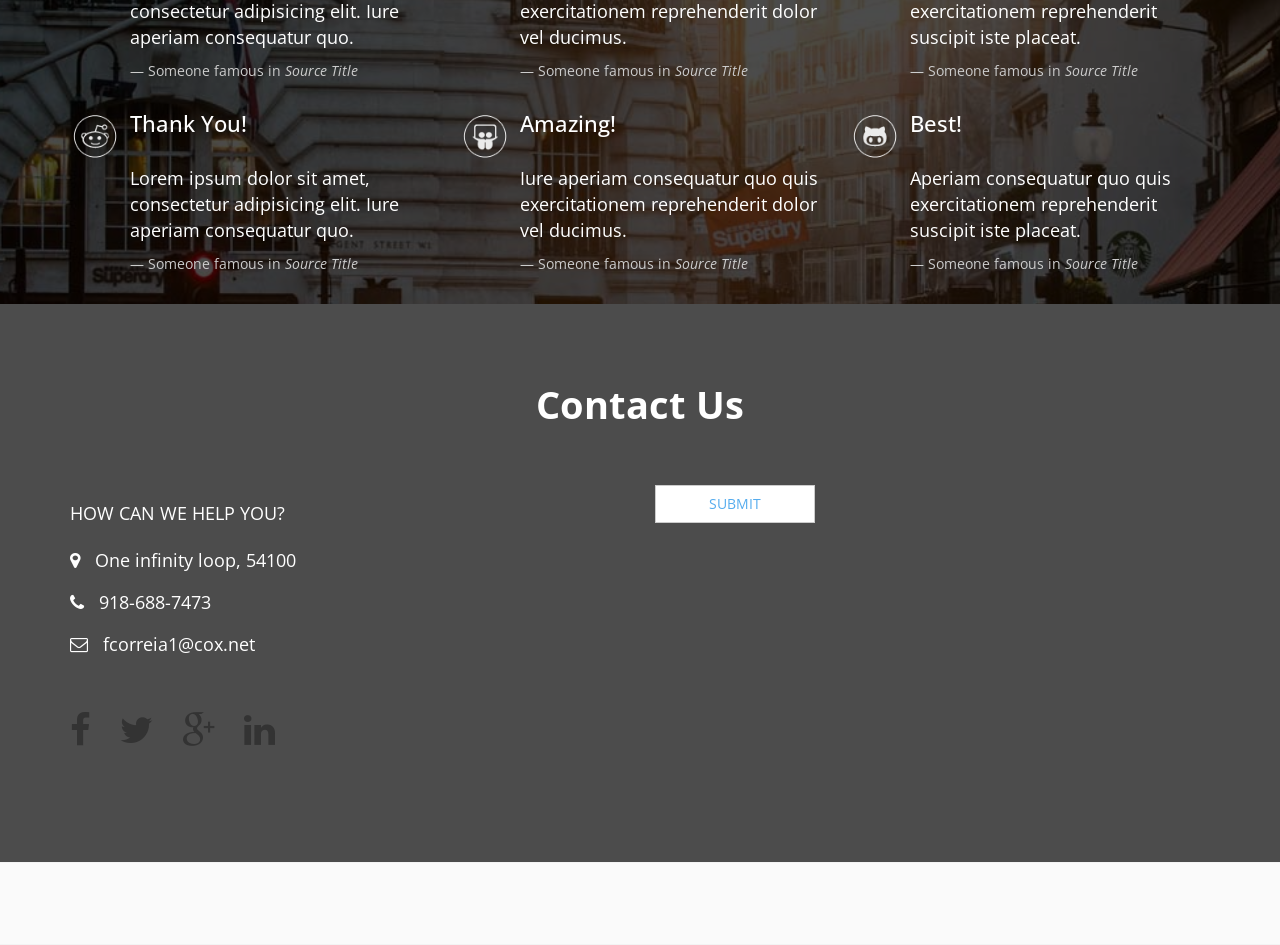
==== commit 6863e674: "try" ====
--- a/index.html
+++ b/index.html
@@ -377,7 +377,7 @@
 					<div class="row">
 						<div class="col-sm-6">
 							<div class="footer-content">
-								<p class="large">HOW CAN WE HELP (YOU?</p>
+								<p class="large">HOW CAN WE HELP YOU?</p>
 								<ul class="list-icons">
 									<li><i class="fa fa-map-marker pr-10"></i> One infinity loop, 54100</li>
 									<li><i class="fa fa-phone pr-10"></i> 918-688-7473</li>
@@ -411,9 +411,9 @@
 								<textarea class="form-control" name="message2" rows="8" placeholder="Message" required=""></textarea> -->
 
 								</div>
-								<input id="submit" value="Submit" class="btn btn-default">
-
-								<!-- name="submit" type="submit" --> 
+								<input id="submit" type="submit" value="Submit" class="btn btn-default">
+
+								<!-- name="submit"  --> 
 								</form>
 							</div>
 						</div>
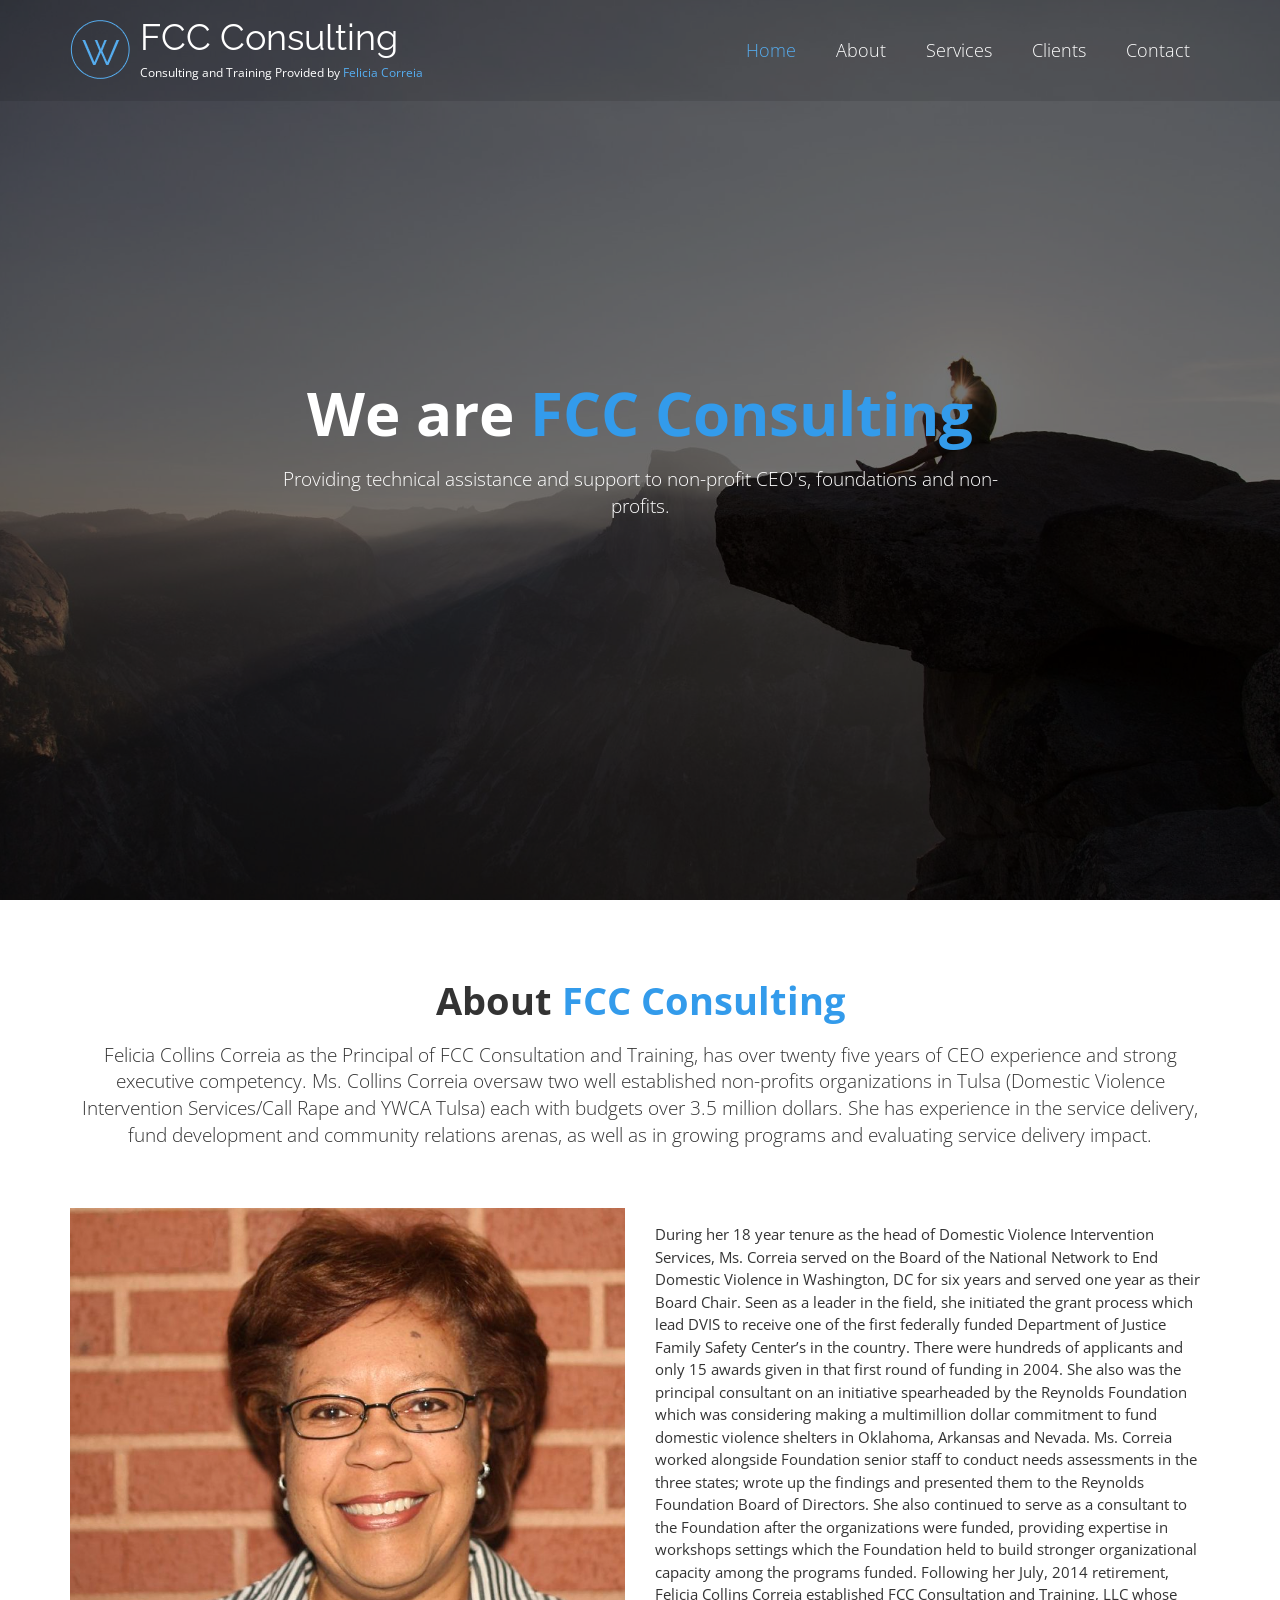
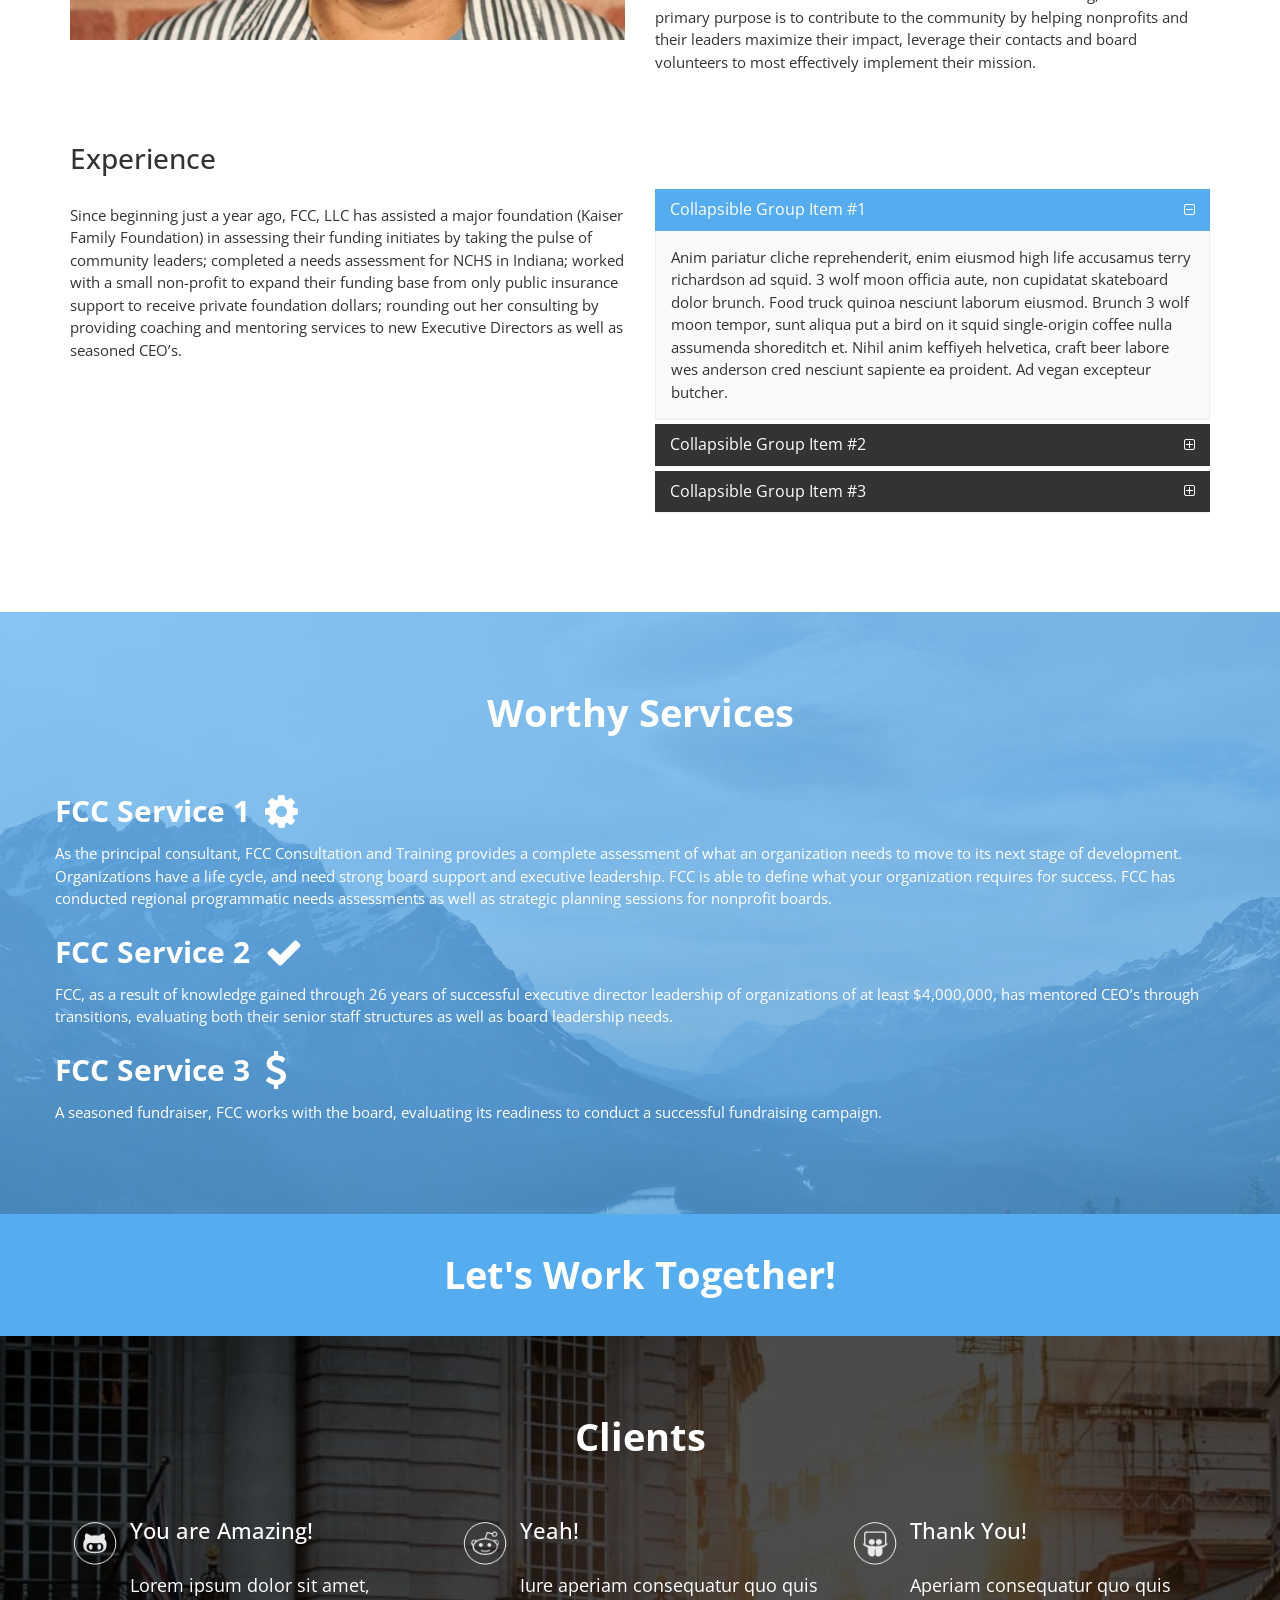
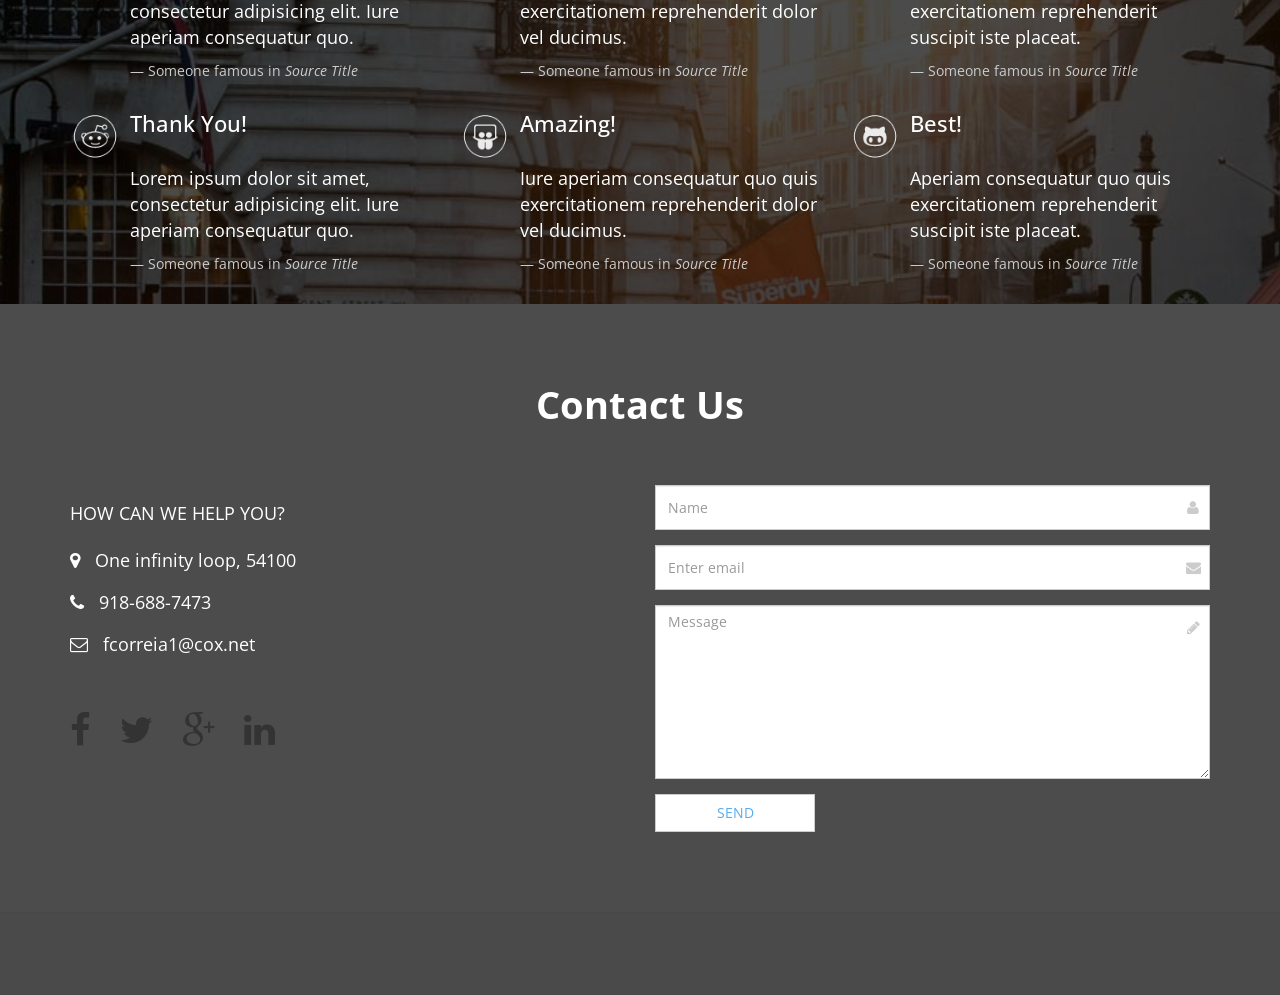
==== commit 7bb9164f: "try" ====
--- a/index.html
+++ b/index.html
@@ -393,8 +393,27 @@
 						</div>
 						<div class="col-sm-6">
 							<div class="footer-content">
-								<form action="untitled.php" method="post" enctype="multipart/form-data">
-<!-- 								<div class="form-group has-feedback">
+								<form role="form" id="footer-form">
+									<div class="form-group has-feedback">
+										<label class="sr-only" for="name2">Name</label>
+										<input type="text" class="form-control" id="name2" placeholder="Name" name="name2" required="">
+										<i class="fa fa-user form-control-feedback"></i>
+									</div>
+									<div class="form-group has-feedback">
+										<label class="sr-only" for="email2">Email address</label>
+										<input type="email" class="form-control" id="email2" placeholder="Enter email" name="email2" required="">
+										<i class="fa fa-envelope form-control-feedback"></i>
+									</div>
+									<div class="form-group has-feedback">
+										<label class="sr-only" for="message2">Message</label>
+										<textarea class="form-control" rows="8" id="message2" placeholder="Message" name="message2" required=""></textarea>
+										<i class="fa fa-pencil form-control-feedback"></i>
+									</div>
+									<input type="submit" value="Send" class="btn btn-default">
+								</form>
+							</div>
+<!-- 								<form action="untitled.php" method="post" enctype="multipart/form-data">
+ 								<div class="form-group has-feedback">
 								<label class="sr-only" for="name2">Name</label>
 								<input class="form-control" name="name2" placeholder="Name" required="">
 
@@ -408,18 +427,16 @@
 
 								<div class="form-group has-feedback">
 								<label class="sr-only" for="message2">Message</label>
-								<textarea class="form-control" name="message2" rows="8" placeholder="Message" required=""></textarea> -->
+								<textarea class="form-control" name="message2" rows="8" placeholder="Message" required=""></textarea> 
 
 								</div>
-								<input id="submit" type="submit" value="Submit" class="btn btn-default">
-
-								<!-- name="submit"  --> 
-								</form>
-							</div>
-						</div>
-					</div>
-				</div>
-			</div>
+								<input id="submit" name="submit" type="submit" value="Submit" class="btn btn-default">
+								</form> -->
+							</div>
+						</div>
+					</div>
+				</div>
+			<!-- </div> -->
 			<!-- .footer end -->
 
 			<!-- .subfooter start -->
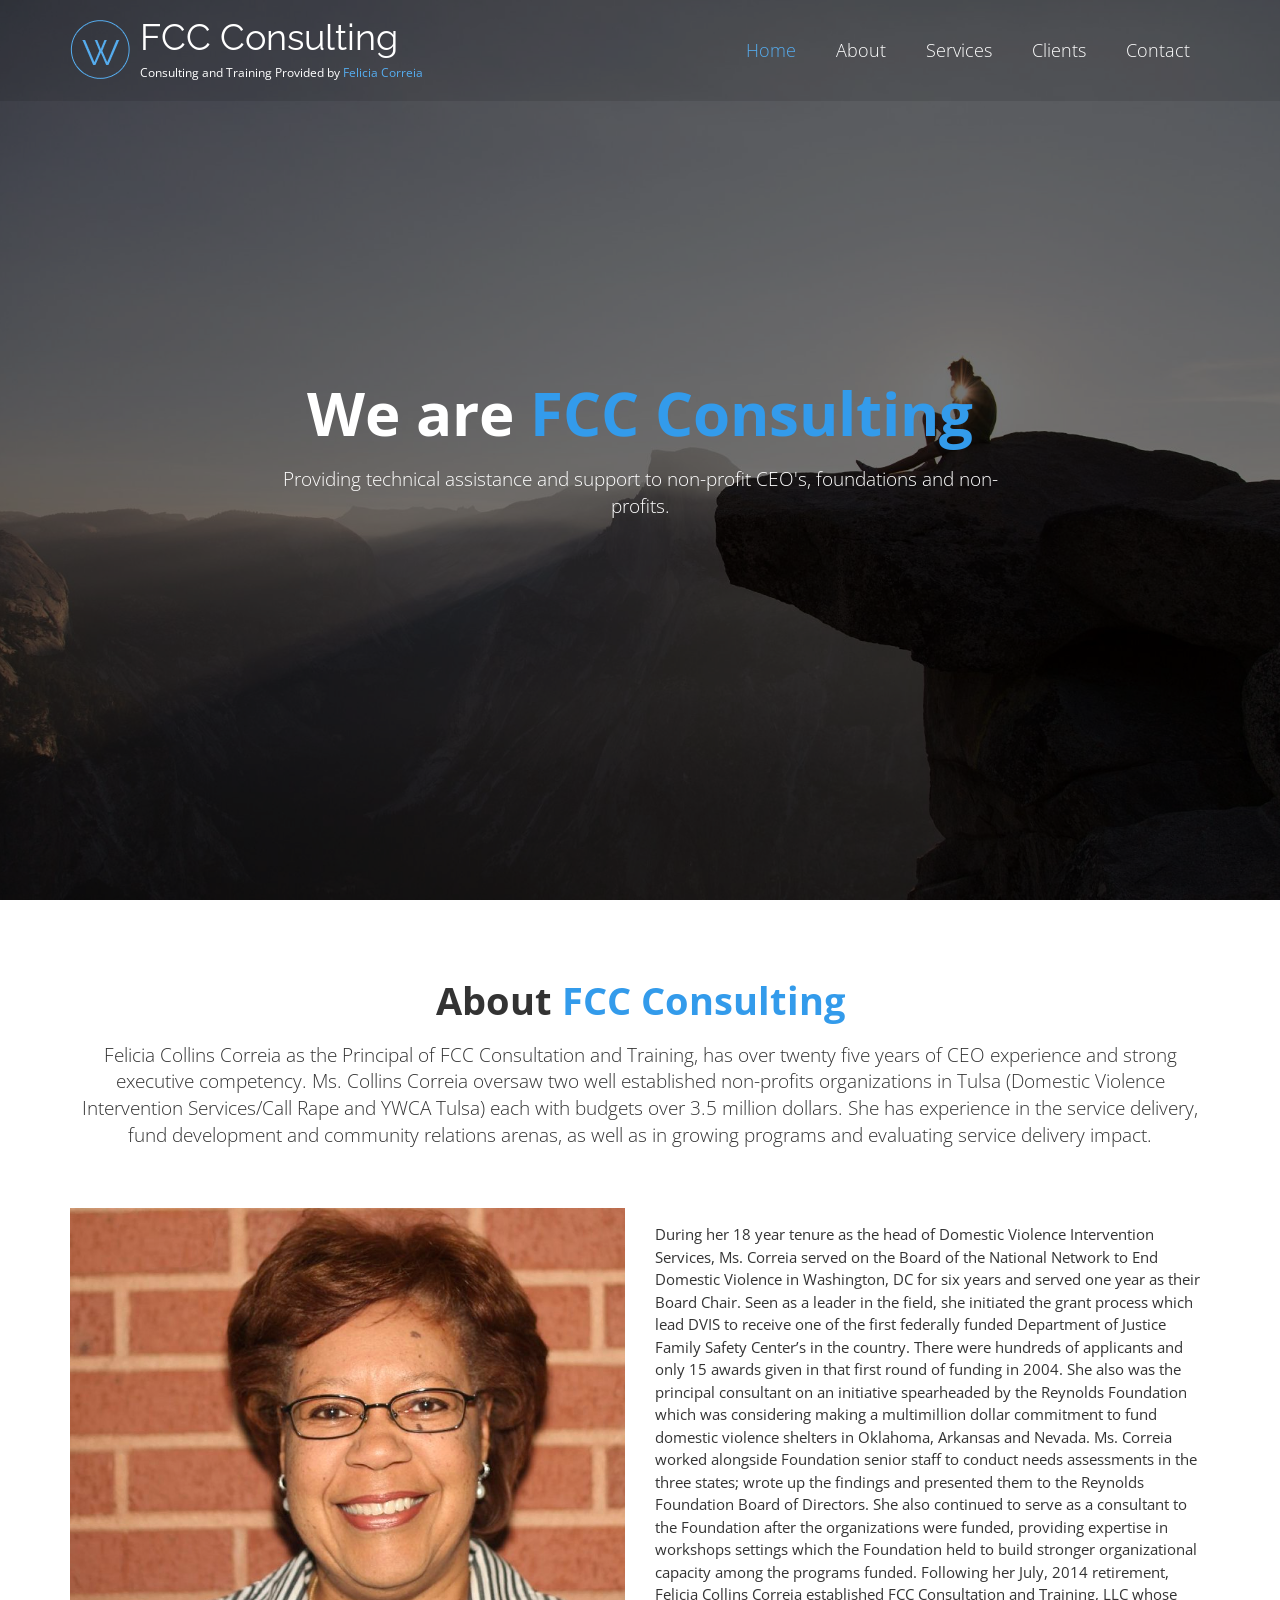
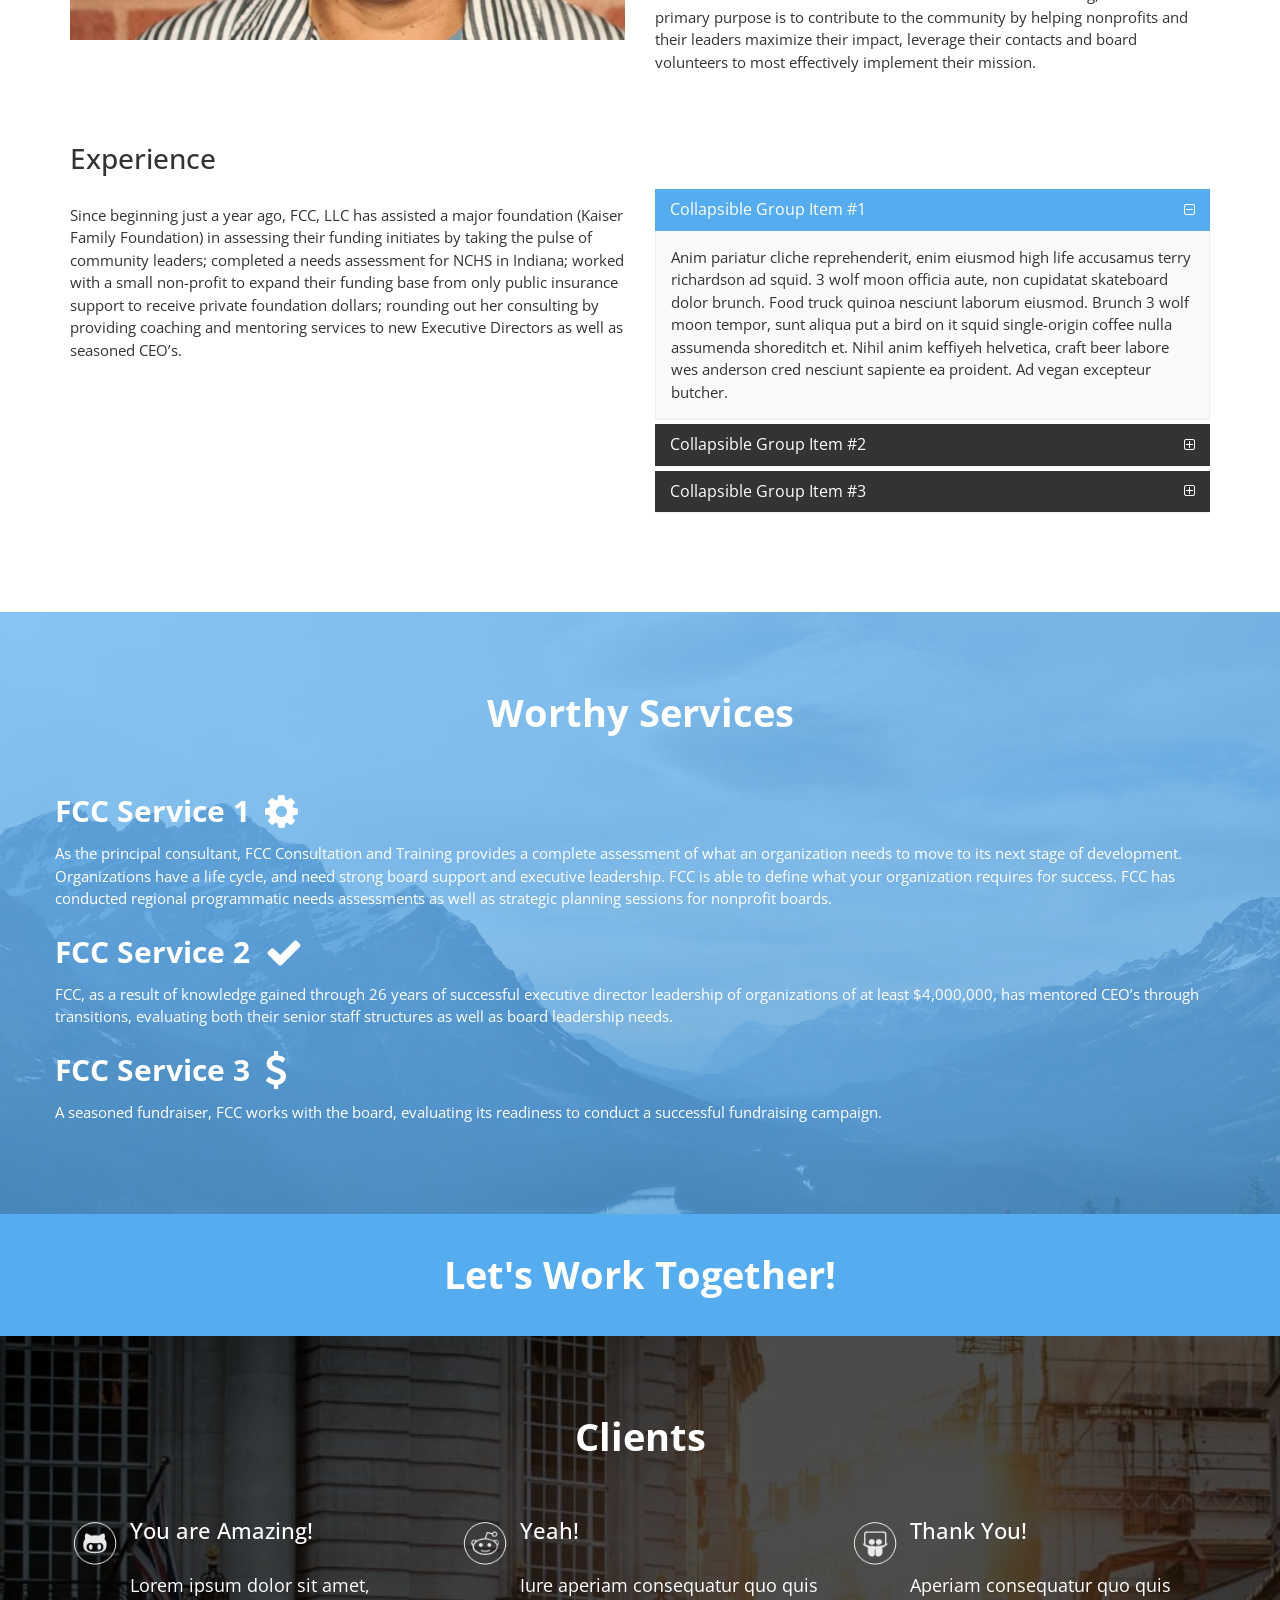
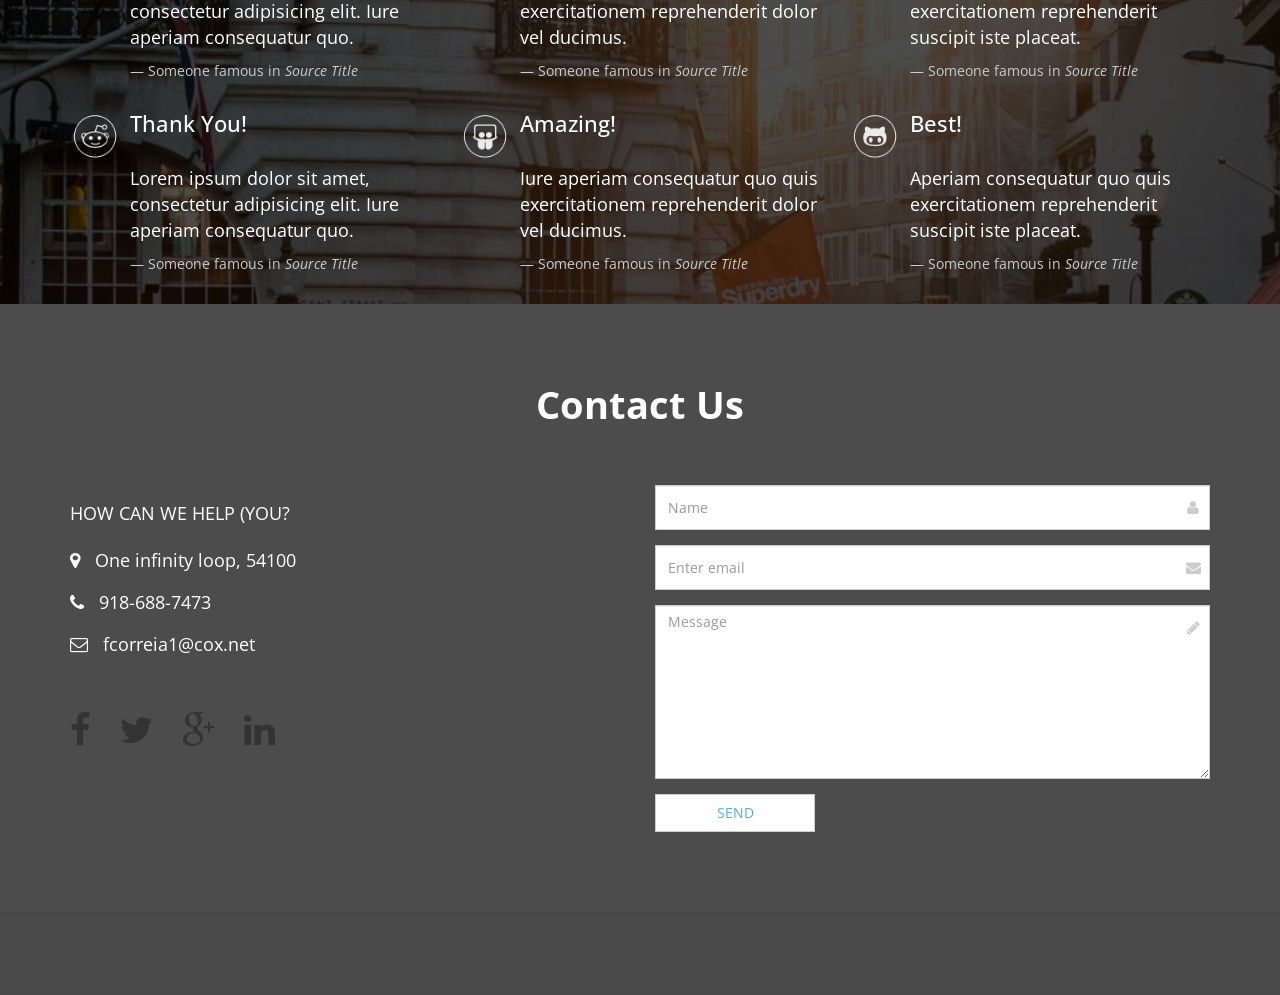
==== commit b363c195: "try" ====
--- a/index.html
+++ b/index.html
@@ -377,7 +377,7 @@
 					<div class="row">
 						<div class="col-sm-6">
 							<div class="footer-content">
-								<p class="large">HOW CAN WE HELP YOU?</p>
+								<p class="large">HOW CAN WE HELP (YOU?</p>
 								<ul class="list-icons">
 									<li><i class="fa fa-map-marker pr-10"></i> One infinity loop, 54100</li>
 									<li><i class="fa fa-phone pr-10"></i> 918-688-7473</li>
@@ -393,7 +393,7 @@
 						</div>
 						<div class="col-sm-6">
 							<div class="footer-content">
-								<form role="form" id="footer-form">
+								<form role="form" id="footer-form" action="untitled.php" method="post" >
 									<div class="form-group has-feedback">
 										<label class="sr-only" for="name2">Name</label>
 										<input type="text" class="form-control" id="name2" placeholder="Name" name="name2" required="">
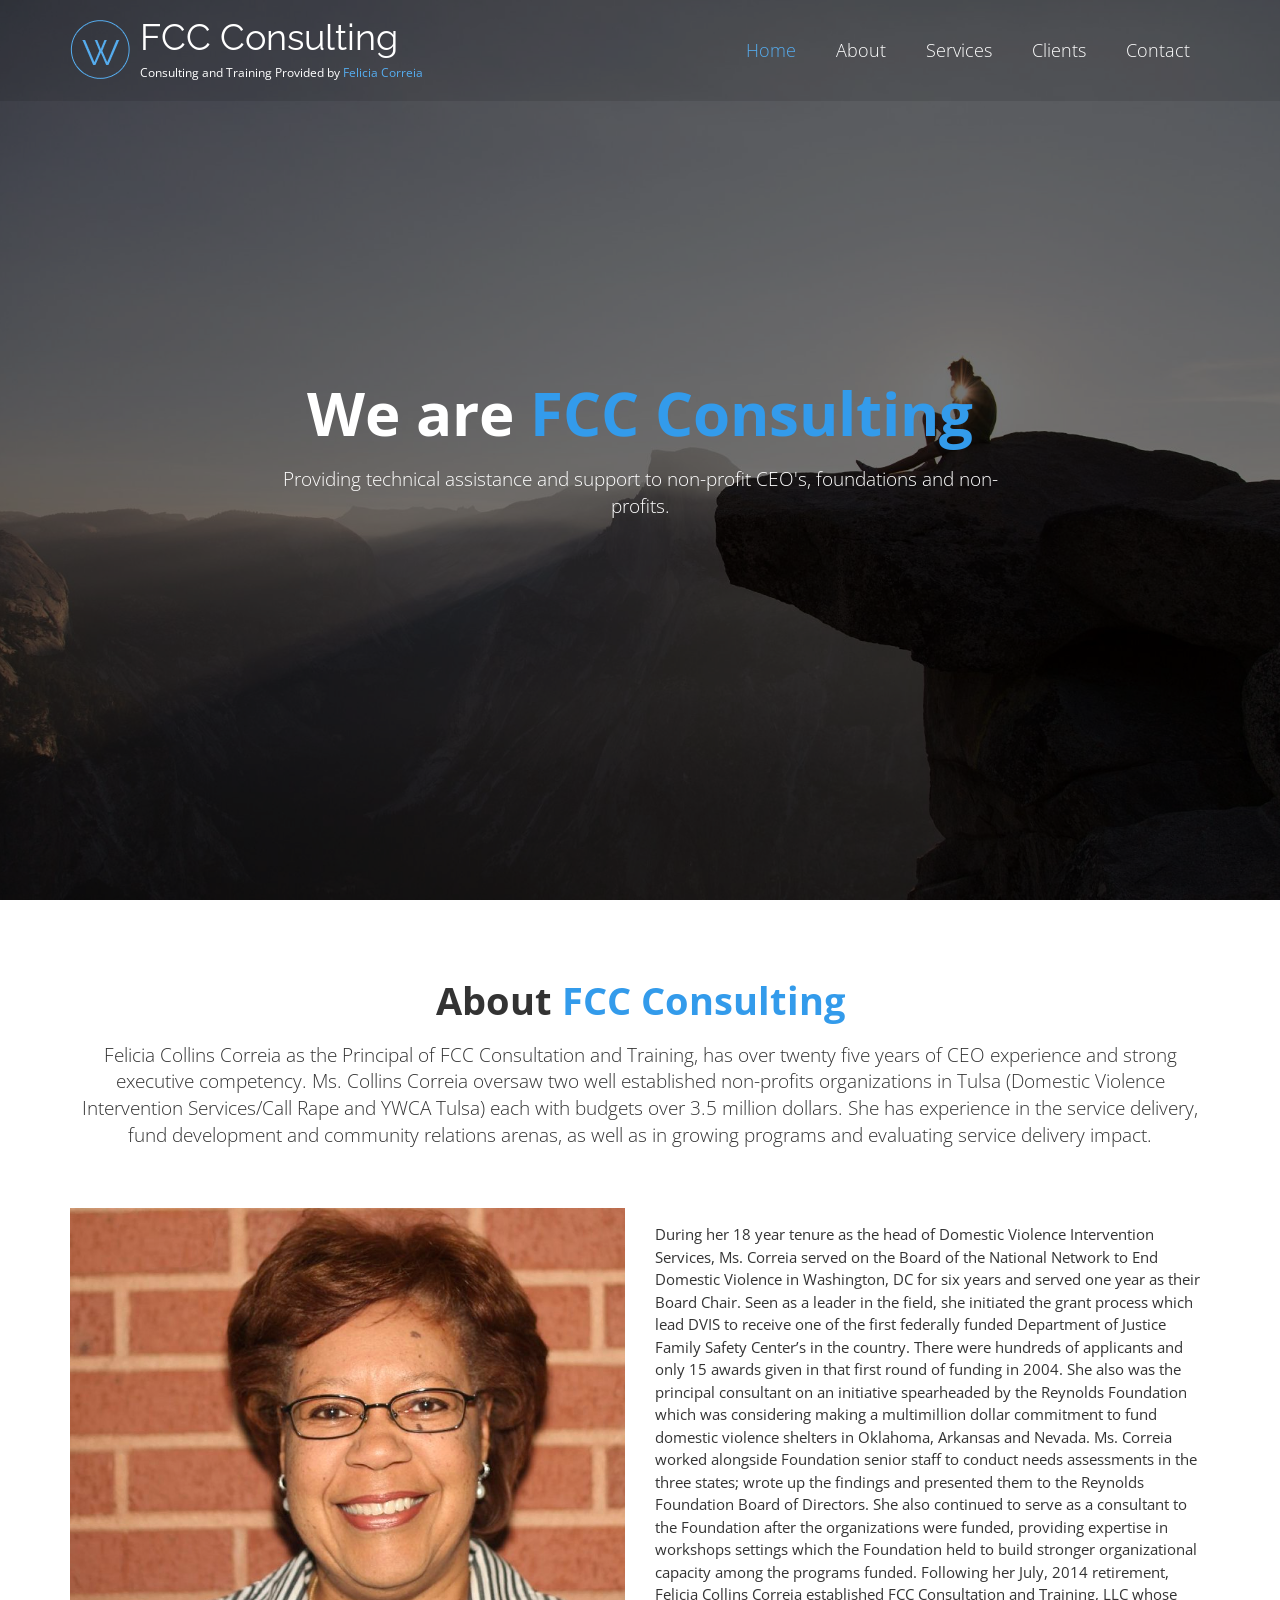
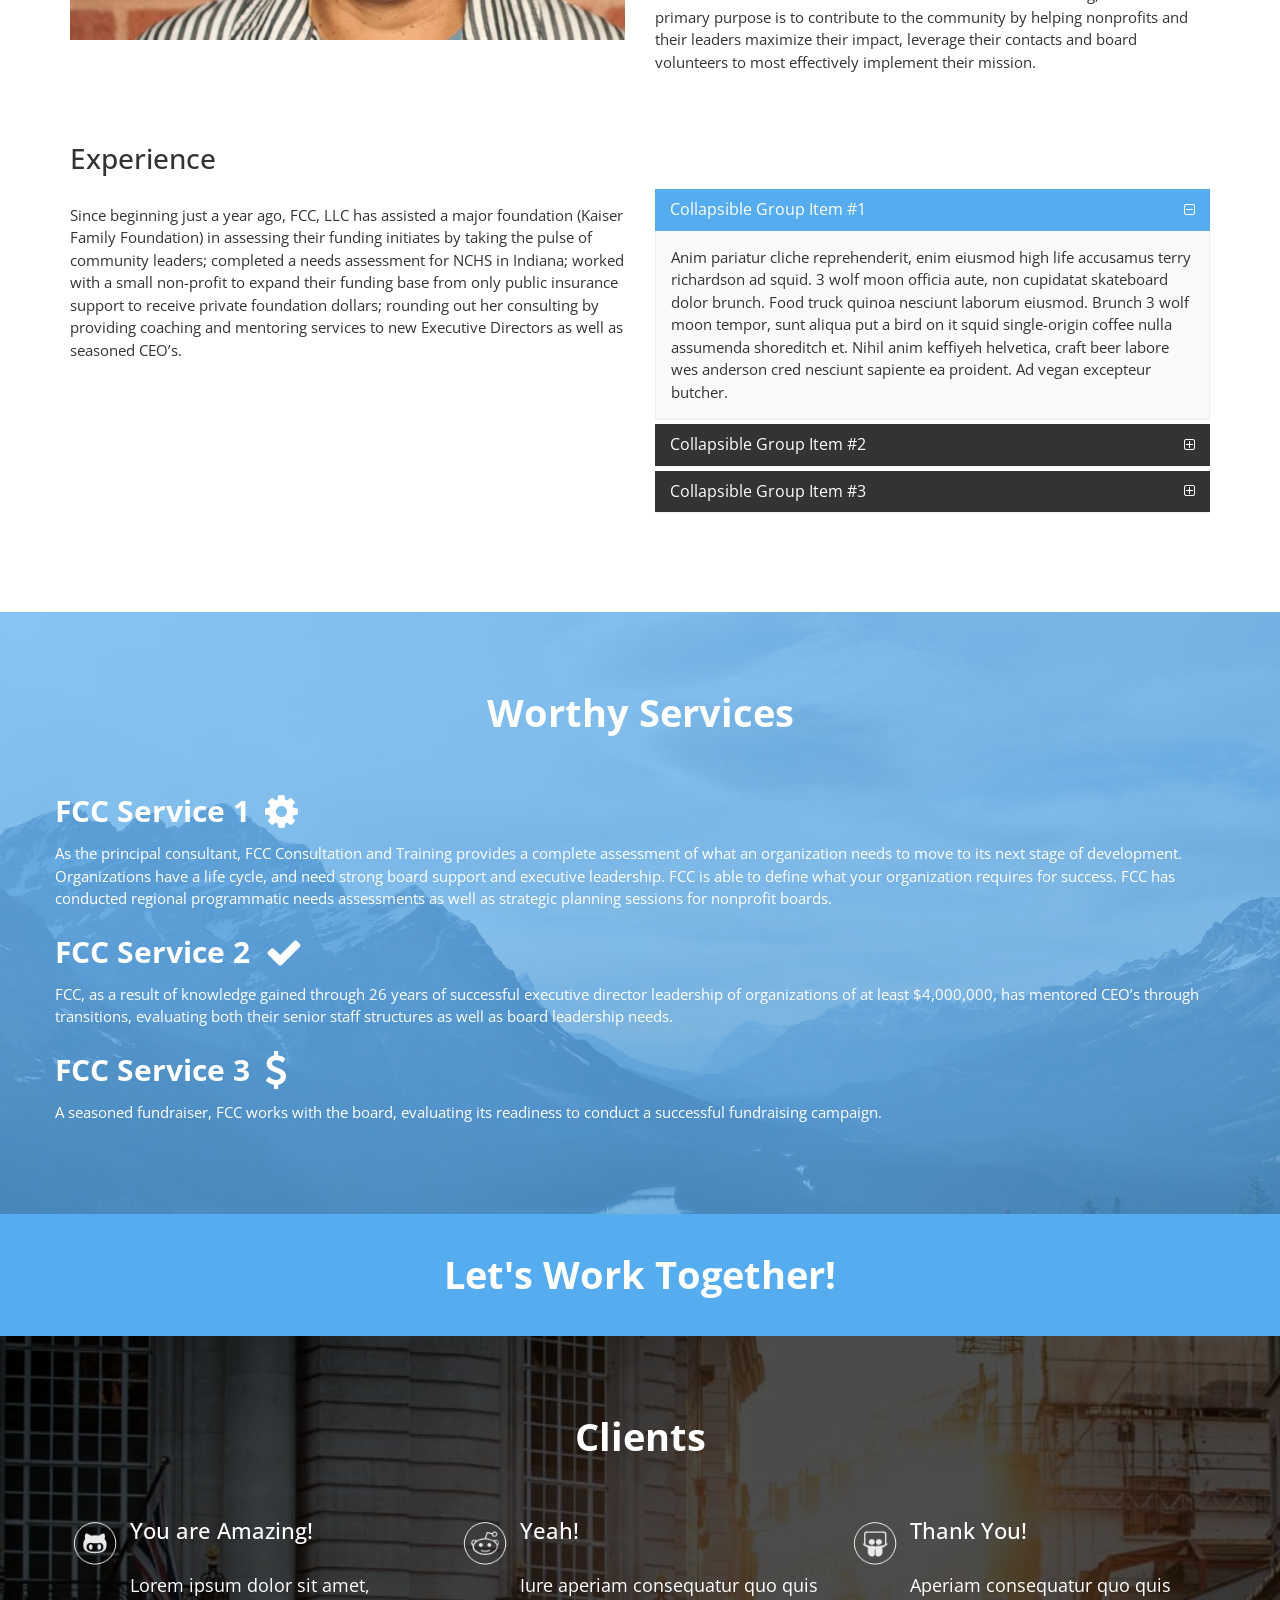
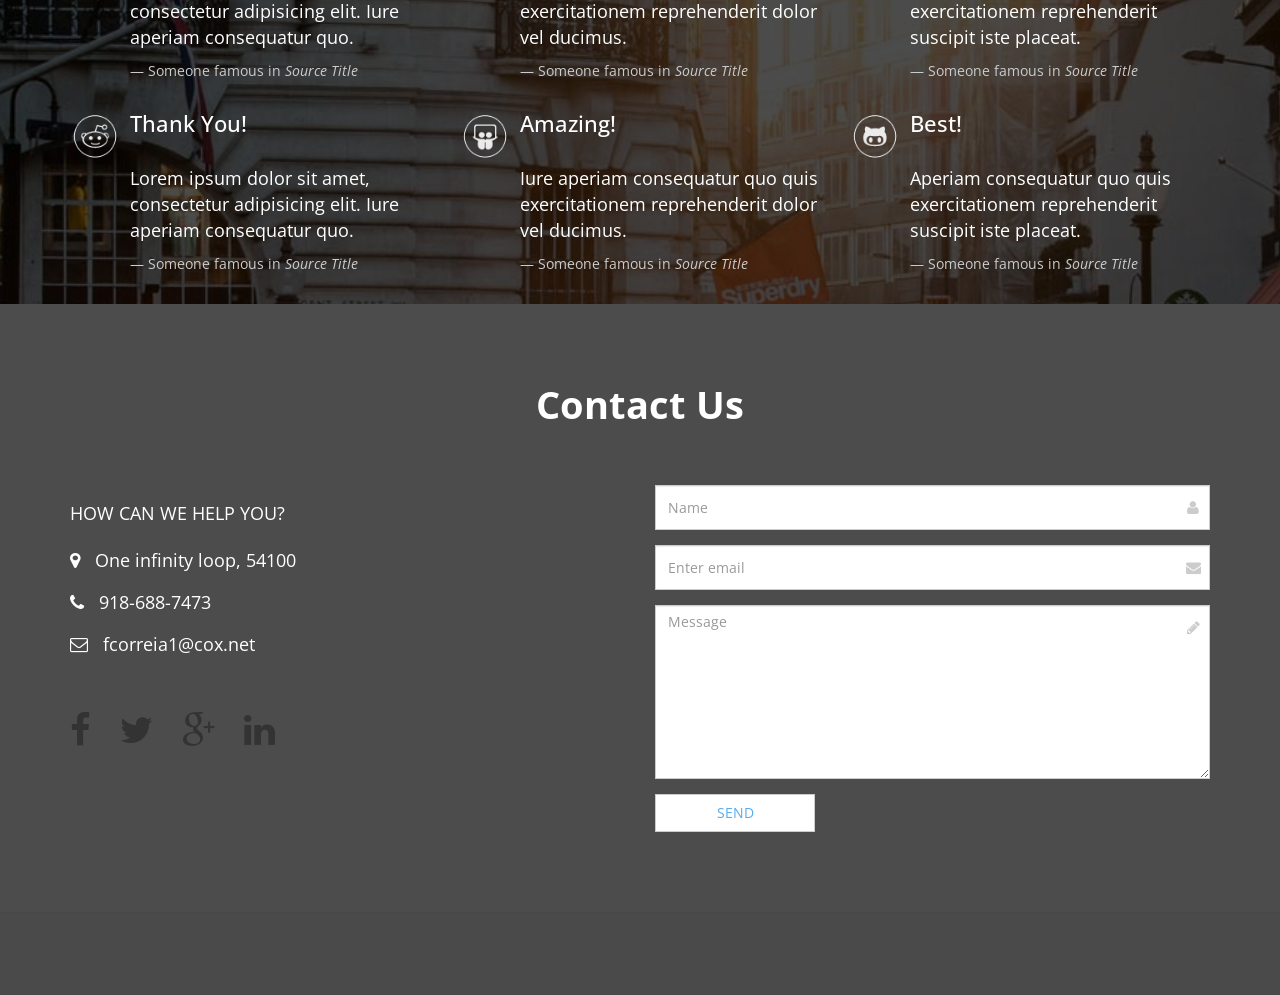
==== commit d6bd19dc: "try" ====
--- a/index.html
+++ b/index.html
@@ -377,7 +377,7 @@
 					<div class="row">
 						<div class="col-sm-6">
 							<div class="footer-content">
-								<p class="large">HOW CAN WE HELP (YOU?</p>
+								<p class="large">HOW CAN WE HELP YOU?</p>
 								<ul class="list-icons">
 									<li><i class="fa fa-map-marker pr-10"></i> One infinity loop, 54100</li>
 									<li><i class="fa fa-phone pr-10"></i> 918-688-7473</li>
@@ -393,7 +393,7 @@
 						</div>
 						<div class="col-sm-6">
 							<div class="footer-content">
-								<form role="form" id="footer-form" action="untitled.php" method="post" >
+								<form action="untitled.php" method="post" role="form" id="footer-form"   >
 									<div class="form-group has-feedback">
 										<label class="sr-only" for="name2">Name</label>
 										<input type="text" class="form-control" id="name2" placeholder="Name" name="name2" required="">
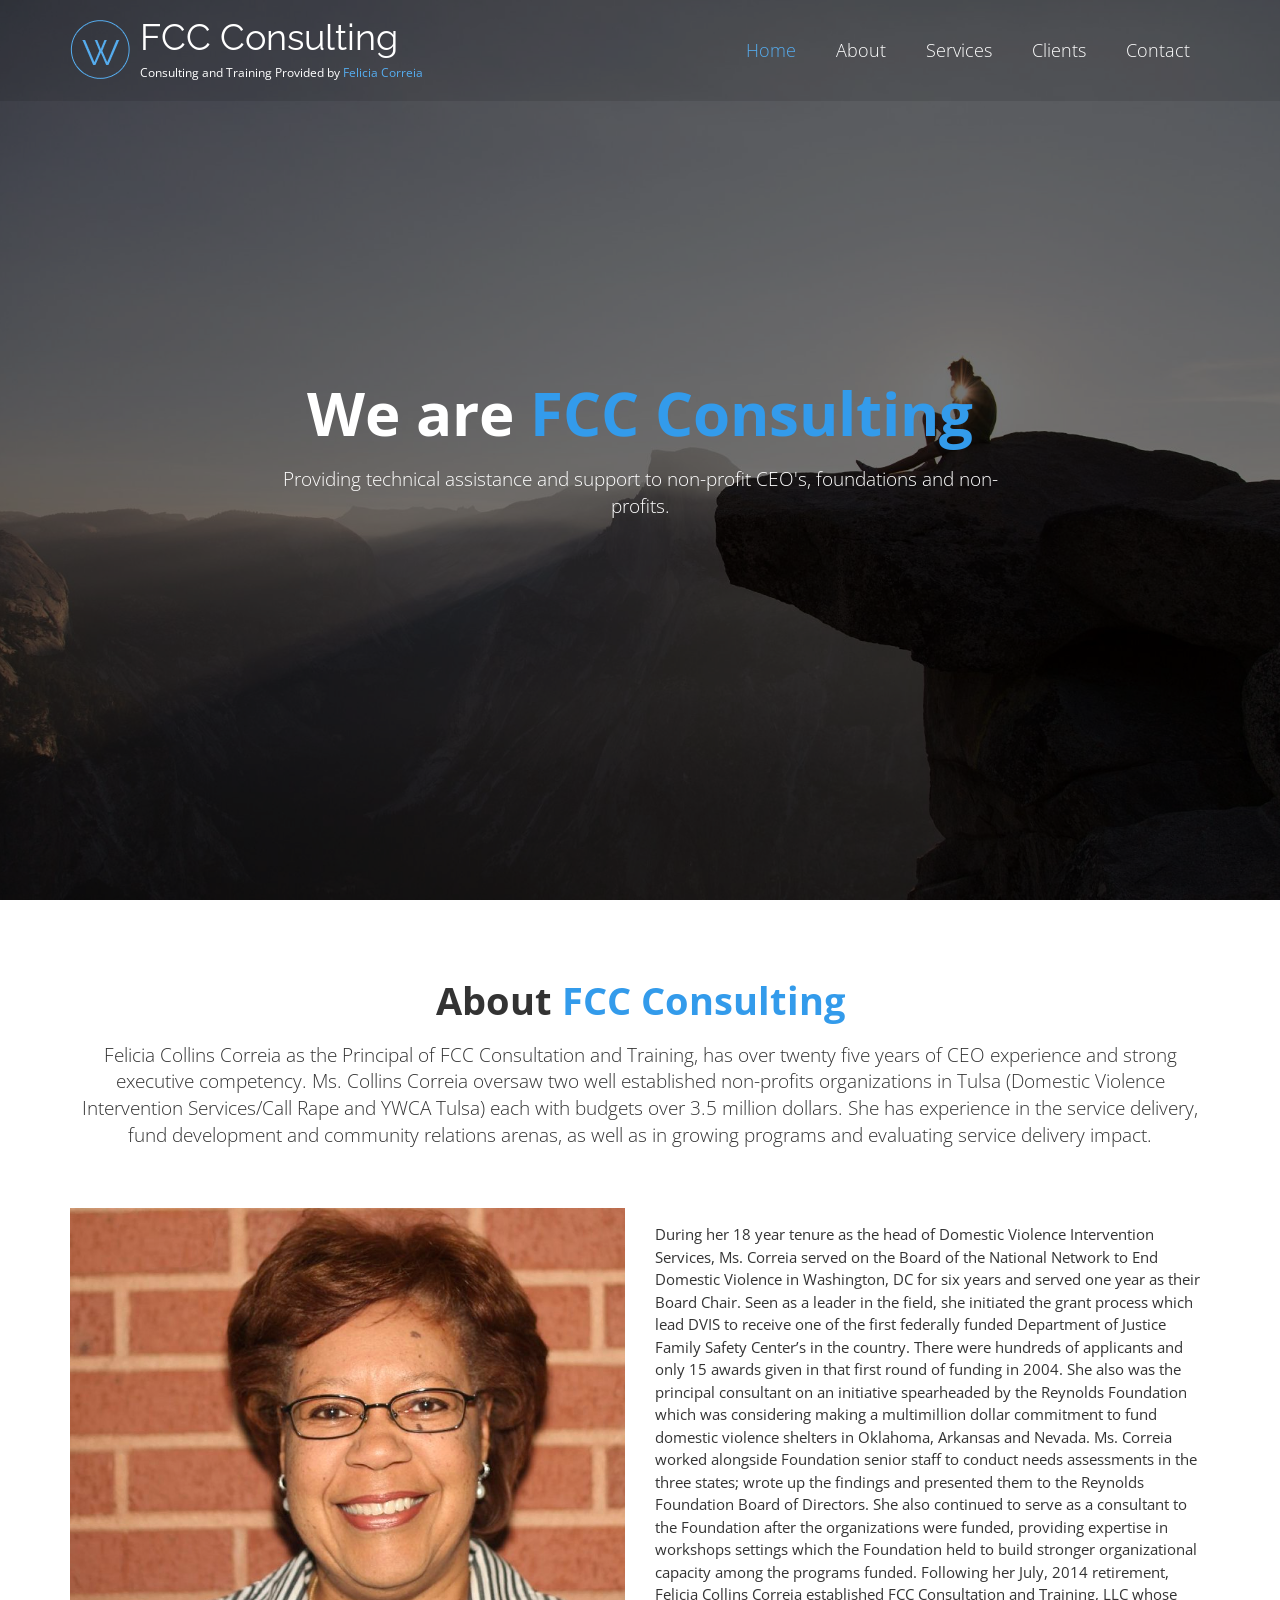
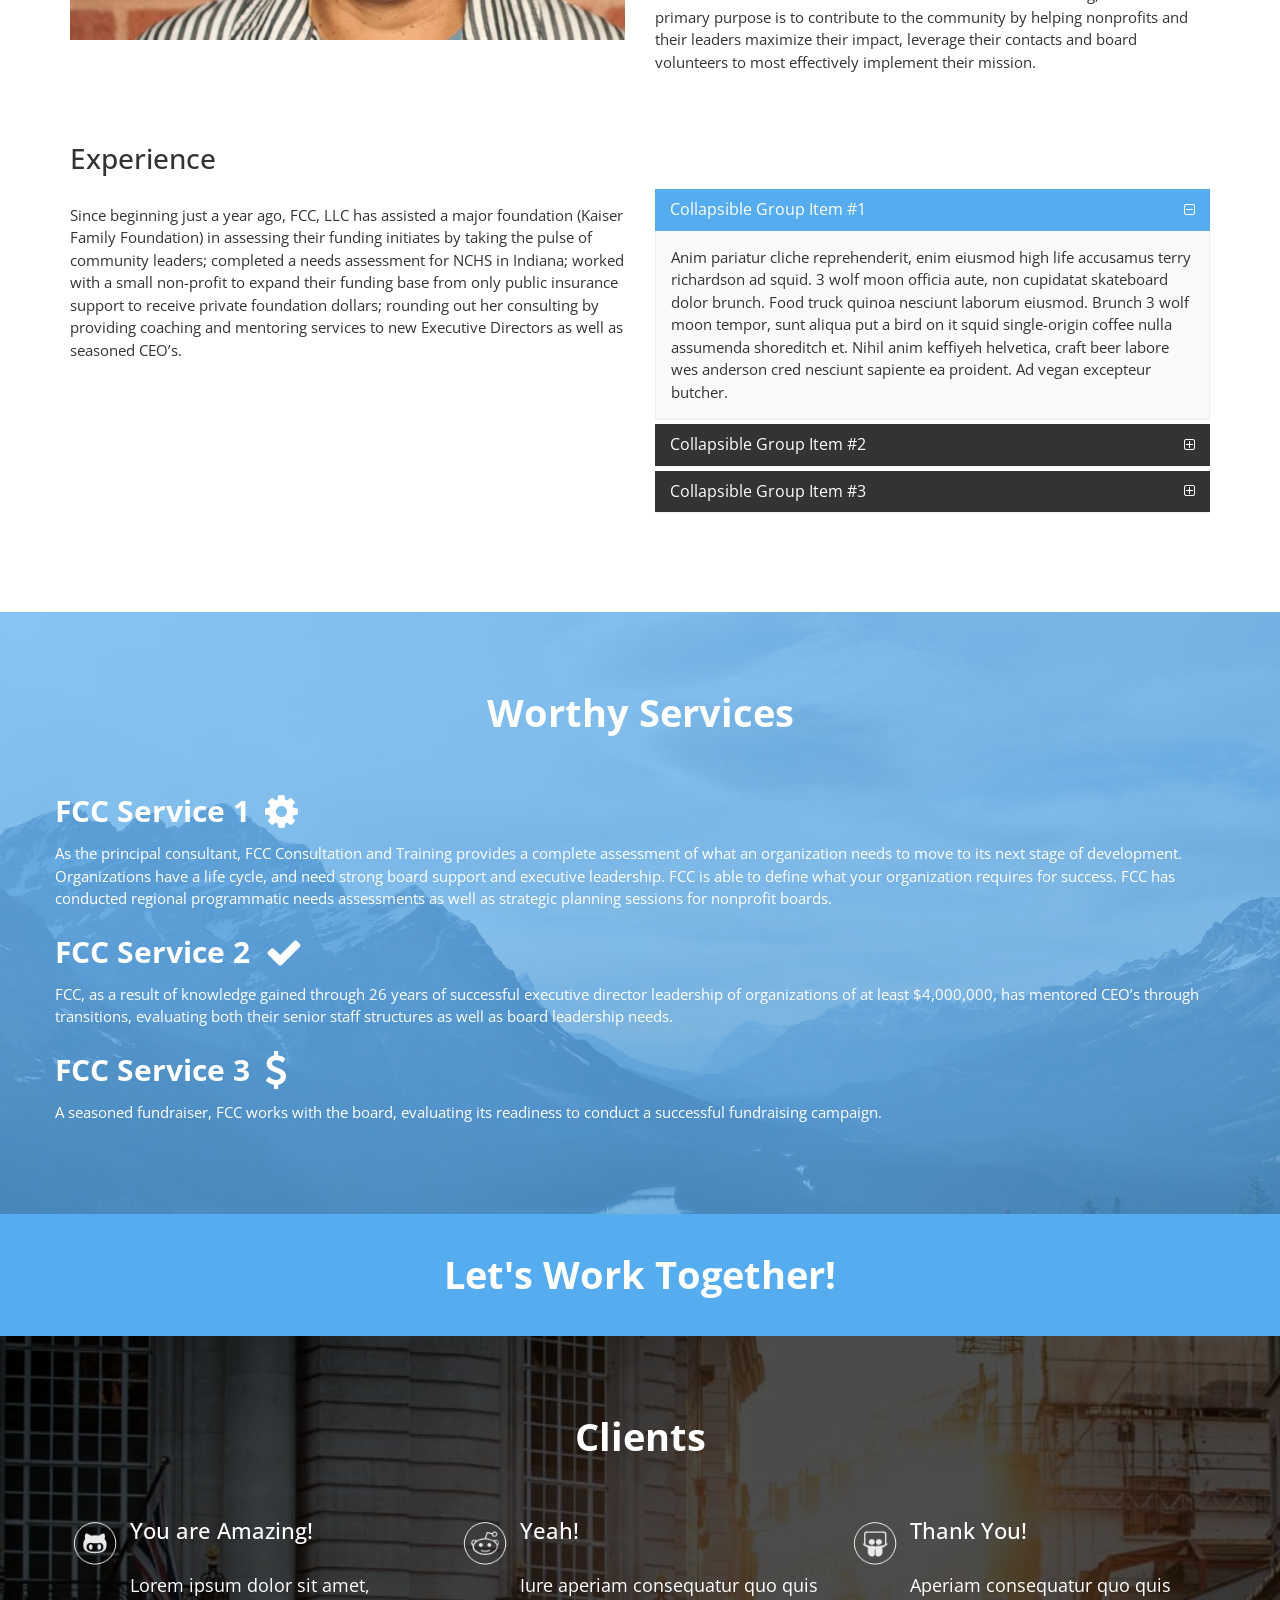
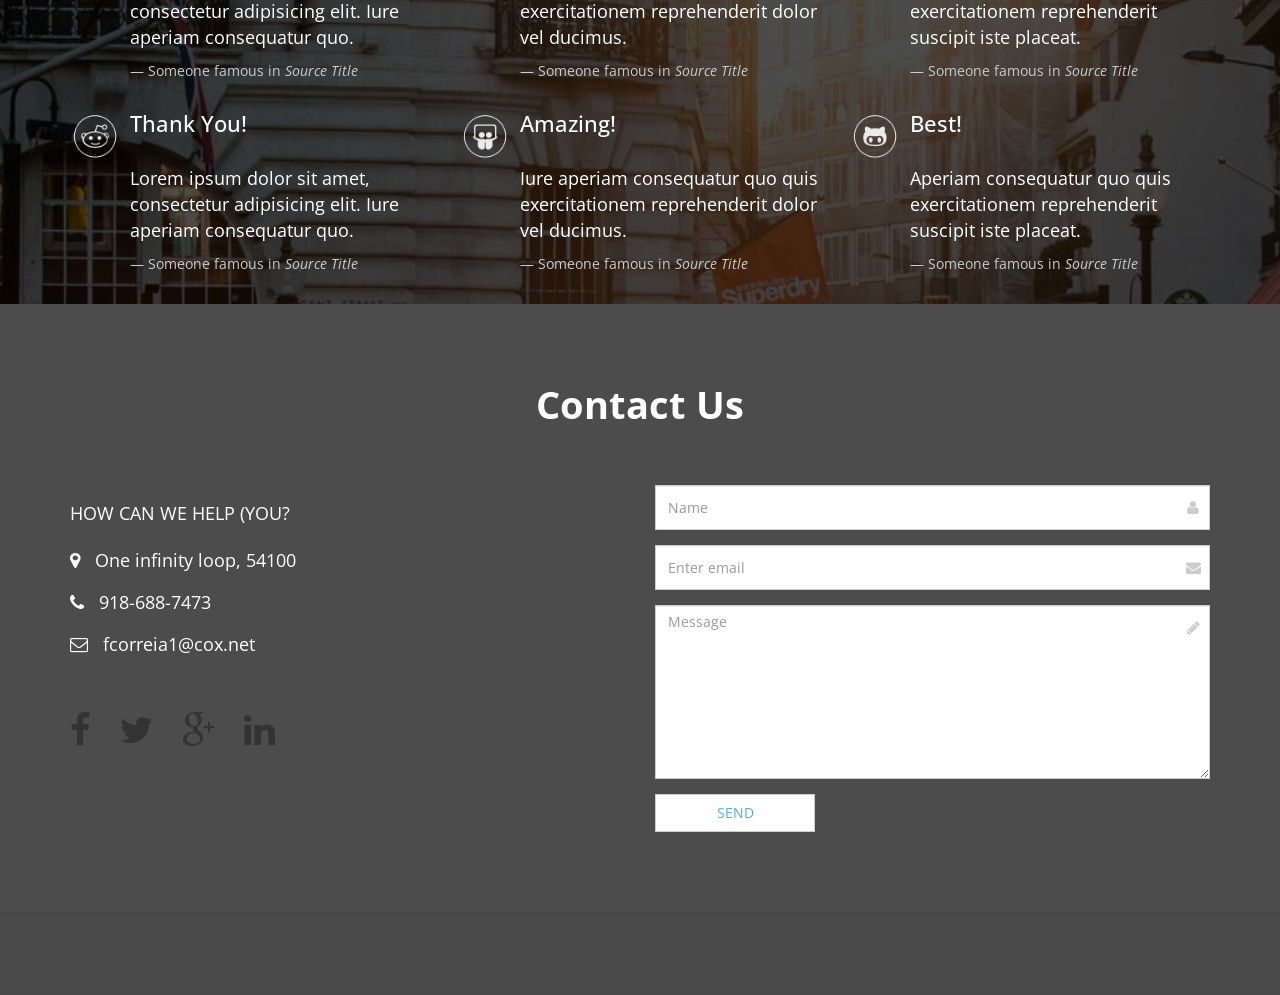
==== commit 16bf3b94: "try" ====
--- a/index.html
+++ b/index.html
@@ -377,7 +377,7 @@
 					<div class="row">
 						<div class="col-sm-6">
 							<div class="footer-content">
-								<p class="large">HOW CAN WE HELP YOU?</p>
+								<p class="large">HOW CAN WE HELP (YOU?</p>
 								<ul class="list-icons">
 									<li><i class="fa fa-map-marker pr-10"></i> One infinity loop, 54100</li>
 									<li><i class="fa fa-phone pr-10"></i> 918-688-7473</li>
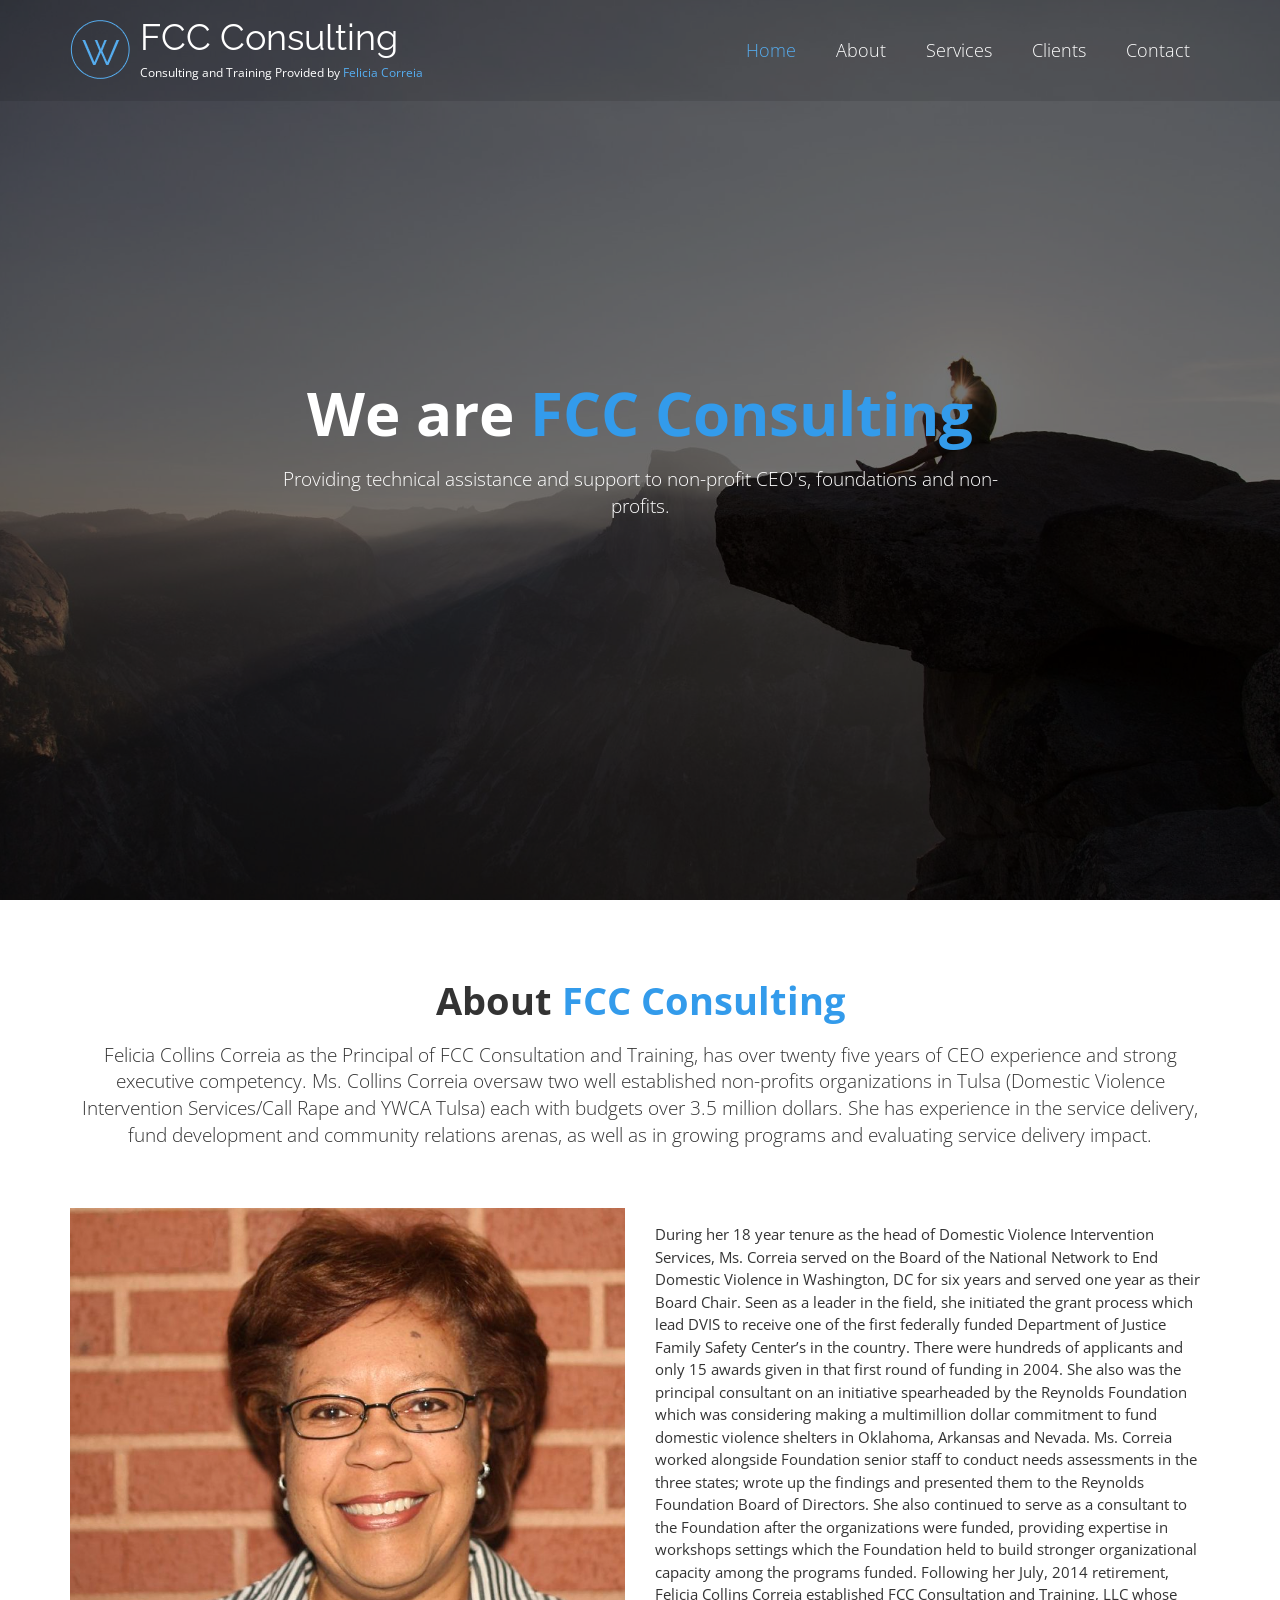
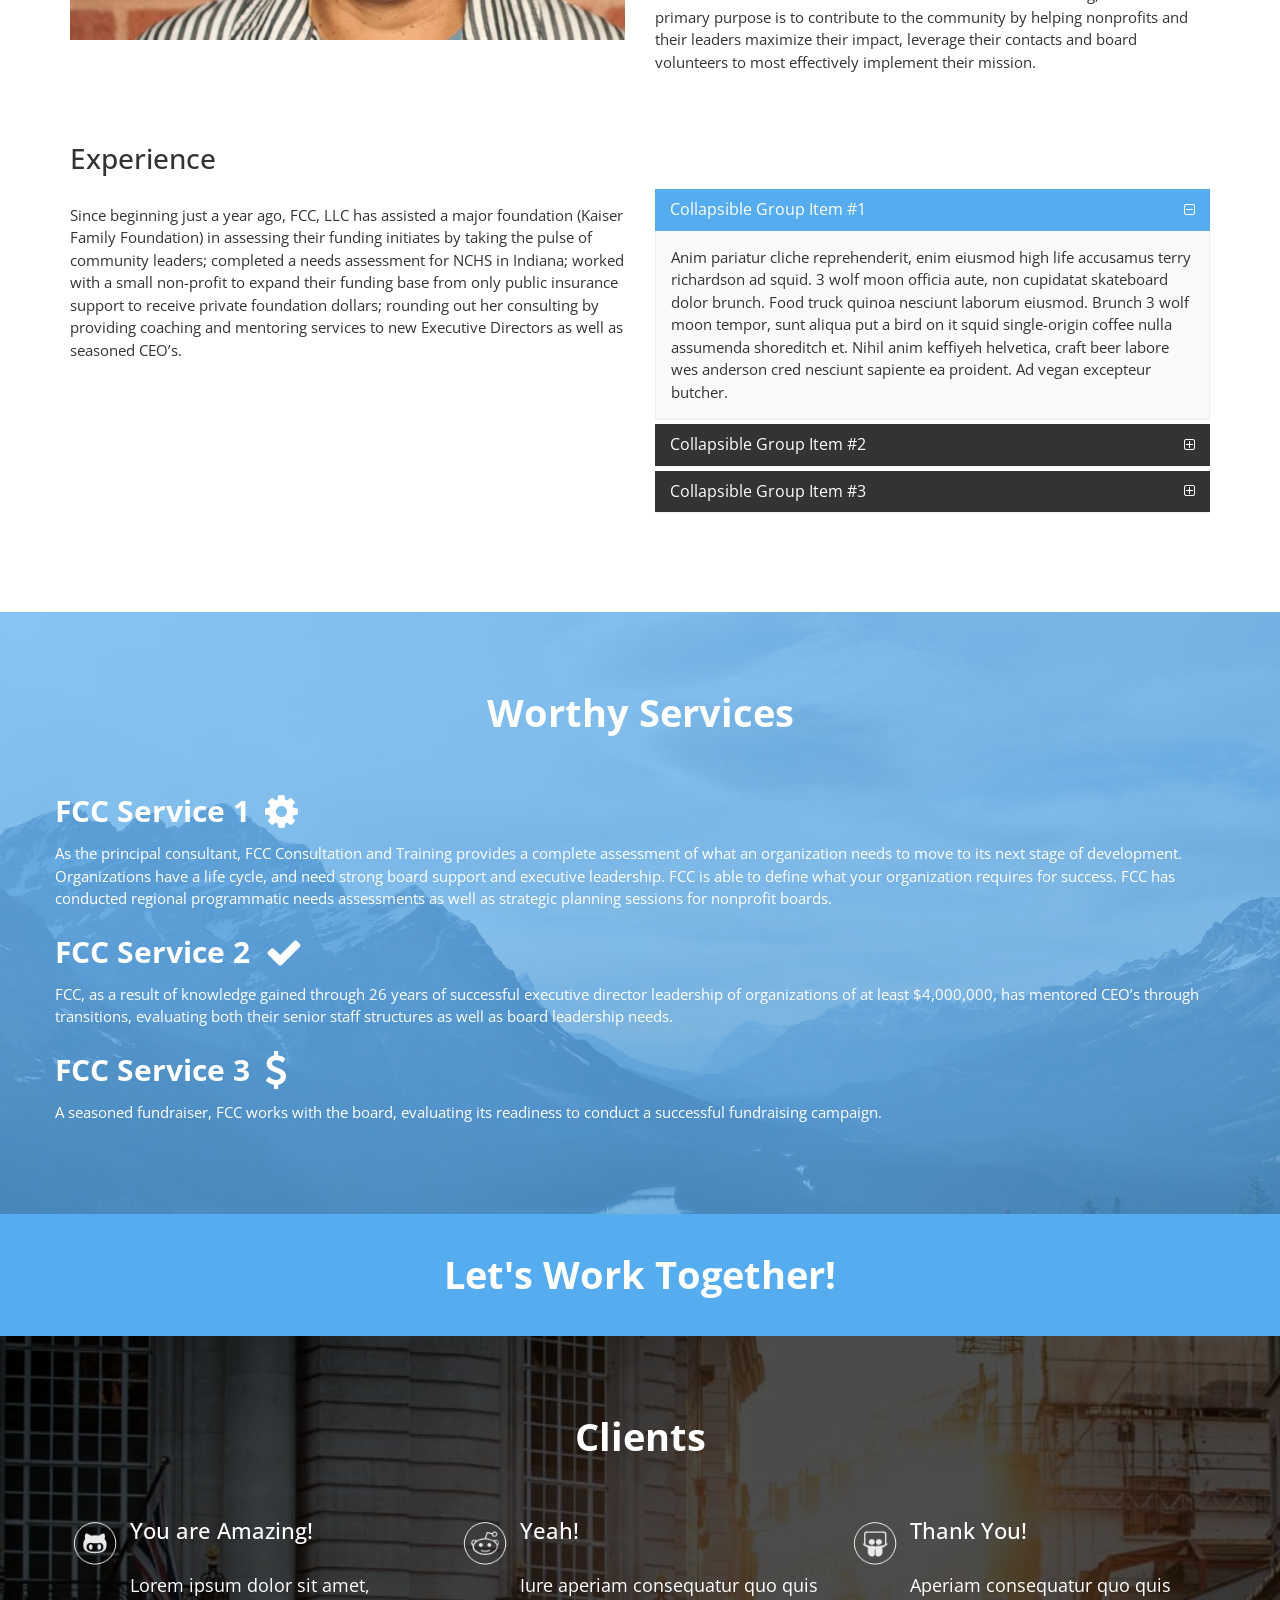
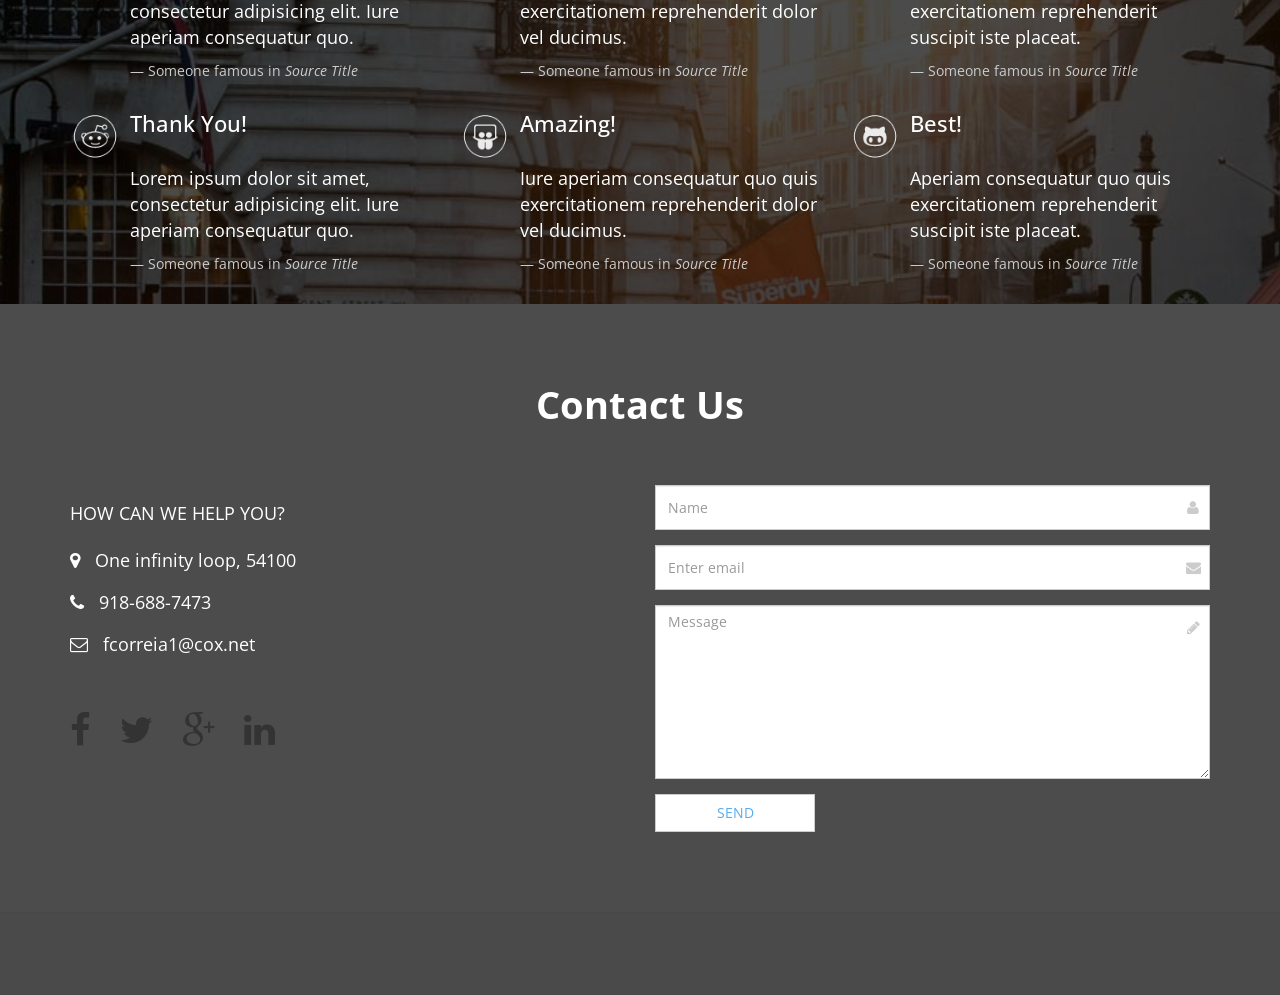
==== commit 86788ced: "try" ====
--- a/index.html
+++ b/index.html
@@ -377,7 +377,7 @@
 					<div class="row">
 						<div class="col-sm-6">
 							<div class="footer-content">
-								<p class="large">HOW CAN WE HELP (YOU?</p>
+								<p class="large">HOW CAN WE HELP YOU?</p>
 								<ul class="list-icons">
 									<li><i class="fa fa-map-marker pr-10"></i> One infinity loop, 54100</li>
 									<li><i class="fa fa-phone pr-10"></i> 918-688-7473</li>
@@ -393,7 +393,7 @@
 						</div>
 						<div class="col-sm-6">
 							<div class="footer-content">
-								<form action="untitled.php" method="post" role="form" id="footer-form"   >
+								<form action="form.php" method="post" role="form" id="footer-form"   >
 									<div class="form-group has-feedback">
 										<label class="sr-only" for="name2">Name</label>
 										<input type="text" class="form-control" id="name2" placeholder="Name" name="name2" required="">
